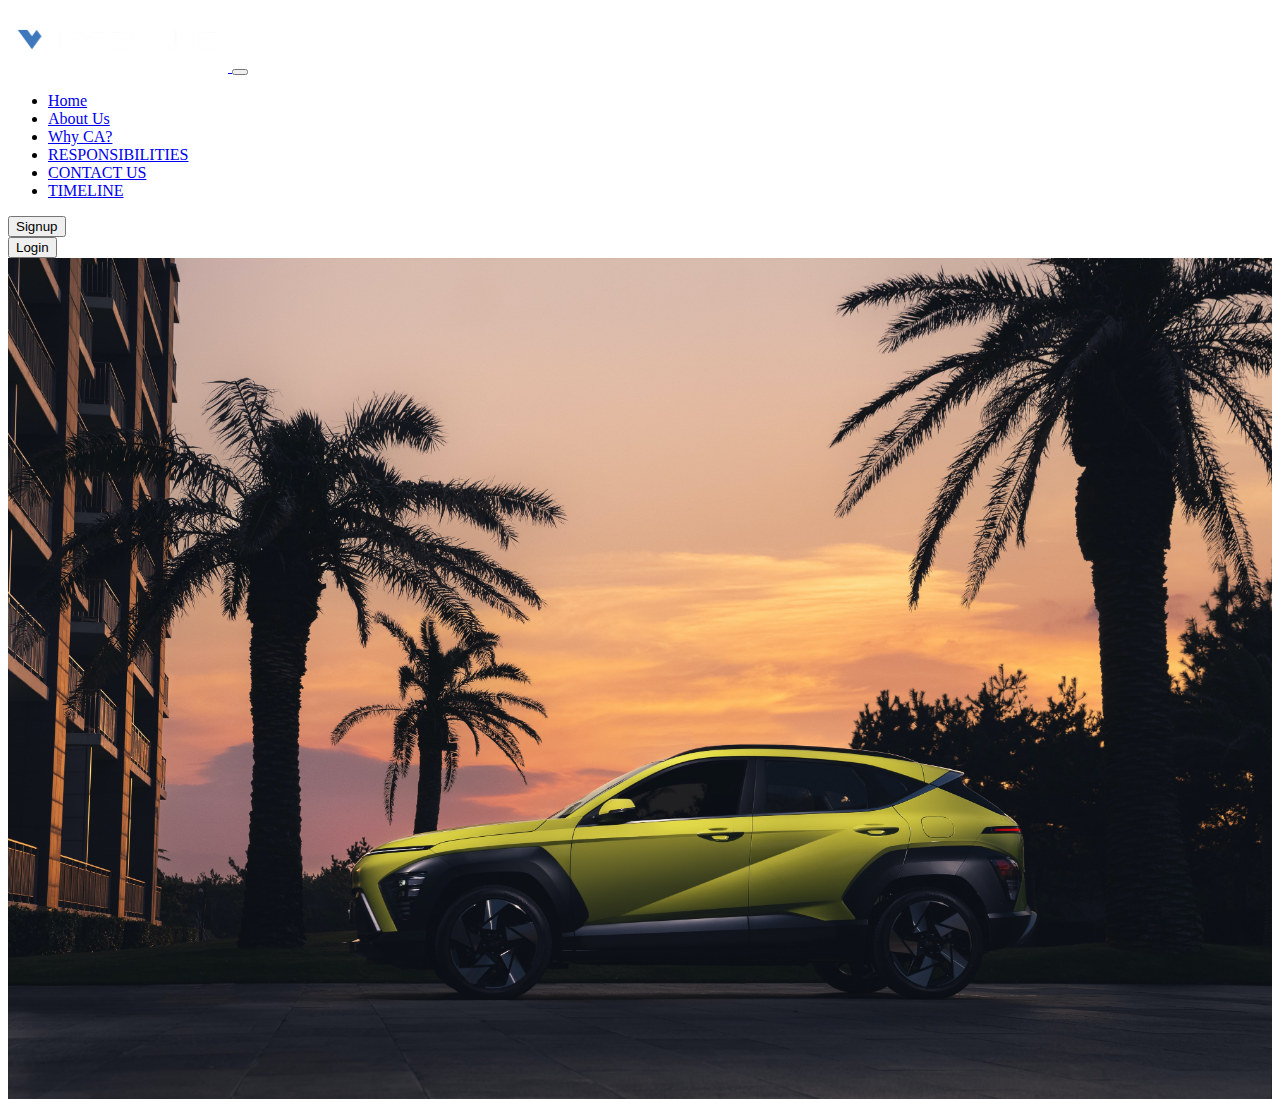
==== index.html @ 17ae29d3 "Update index.html" ====
<!DOCTYPE html>
<html lang="en">
  <head>
    <meta charset="utf-8" />
    <meta name="viewport" content="width=device-width, initial-scale=1" />
    <title>CA Wissenaire</title>
    <link
      href="https://cdn.jsdelivr.net/npm/bootstrap@5.3.0/dist/css/bootstrap.min.css"
      rel="stylesheet"
      integrity="sha384-9ndCyUaIbzAi2FUVXJi0CjmCapSmO7SnpJef0486qhLnuZ2cdeRhO02iuK6FUUVM"
      crossorigin="anonymous"
    />
    <link rel="stylesheet" href="style.css" />
  </head>
  <body>
    <nav class="navbar navbar-expand-lg navbar-light bg-dark text-light">
      <div class="container-fluid m-0">
        <a class="navbar-brand" href="#">
          <img src="Wissenaire-17-logo.png" alt="" width="220" height="64" />
        </a>
        <a class="navbar-brand text-light" href="#"></a>
        <button
          class="navbar-toggler"
          3
          hack
          indiahacks
          code
          eddy
          coder
          iamredoc
          type="button"
          data-bs-toggle="collapse"
          data-bs-target="#navbarSupportedContent"
          aria-controls="navbarSupportedContent"
          aria-expanded="false"
          aria-label="Toggle navigation"
        >
          <span class="navbar-toggler-icon btn-outline-light"></span>
        </button>
        <div class="collapse navbar-collapse" id="navbarSupportedContent">
          <ul class="navbar-nav me-auto mb-3 mb-lg-0">
            <li class="nav-item text-light">
              <a class="nav-link text-light" href="#">Home</a>
            </li>
            <li class="nav-item">
              <a
                class="nav-link active bg-ligh text-light"
                aria-current="page"
                href="#"
                >About Us</a
              >
            </li>
            <li class="nav-item text-light">
              <a class="nav-link text-light" href="#">Why CA?</a>
            </li>
            <li class="nav-item">
              <a class="nav-link text-light" href="#">RESPONSIBILITIES</a>
            </li>
            <li class="nav-item">
              <a class="nav-link text-light" href="#">CONTACT US</a>
            </li>
            <li class="nav-item">
              <a class="nav-link text-light" href="#">TIMELINE</a>
            </li>
          </ul>
          <form class="d-flex m-2">
            <button class="btn btn-outline-light text-light" type="submit">
              Signup
            </button>
          </form>
          <form class="d-flex m-2">
            <button class="btn btn-outline-light text-light" type="submit">
              Login
            </button>
          </form>
        </div>
      </div>
    </nav>
    <div class="page">
      <img src="bg1.jpg" alt="" class="img" />
    </div>
    <script
      src="https://cdn.jsdelivr.net/npm/bootstrap@5.3.0/dist/js/bootstrap.bundle.min.js"
      integrity="sha384-geWF76RCwLtnZ8qwWowPQNguL3RmwHVBC9FhGdlKrxdiJJigb/j/68SIy3Te4Bkz"
      crossorigin="anonymous"
    ></script>
    </div>
  </body>
</html>
---- style.css ----
.page {
    height: 1100%;
    width: 100%;
   
}
.img {

    height: 100%;
    width: 100%;
    position: relative;
}
.text h1{
    position: absolute;
}
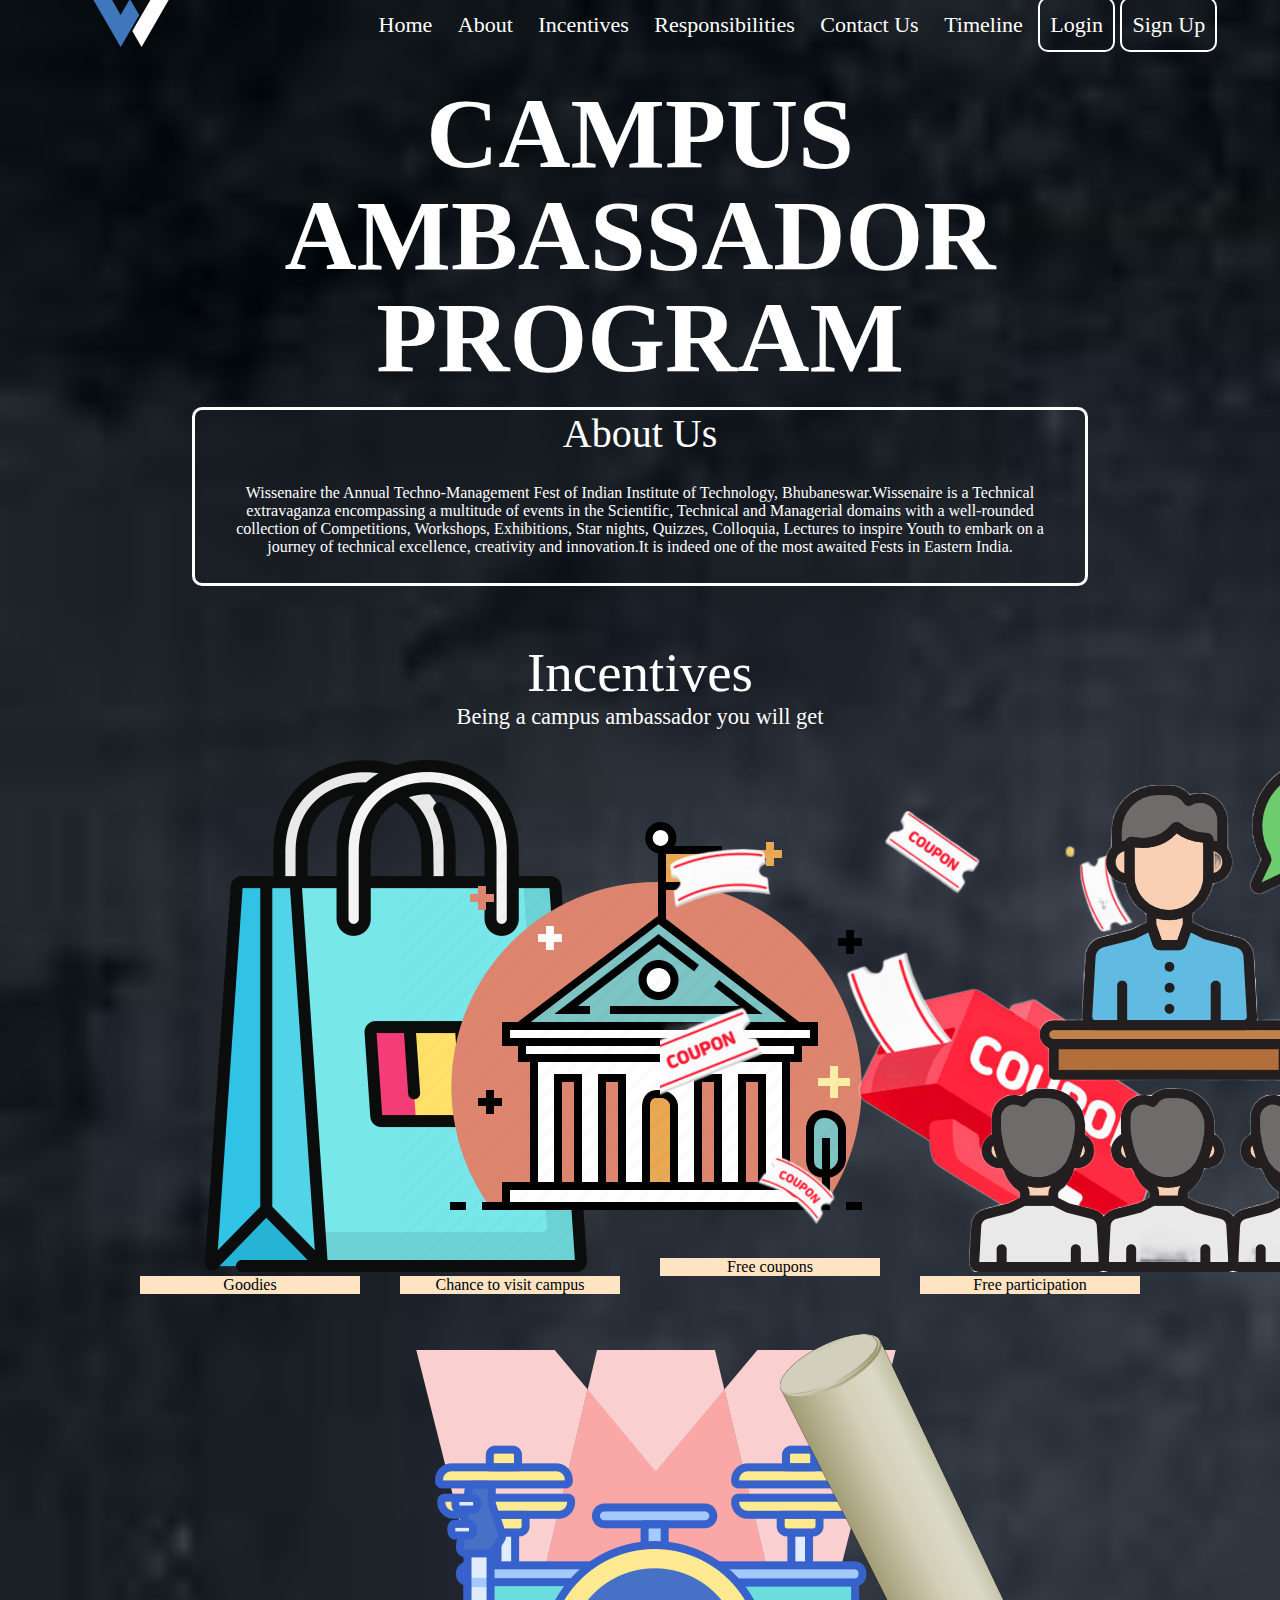
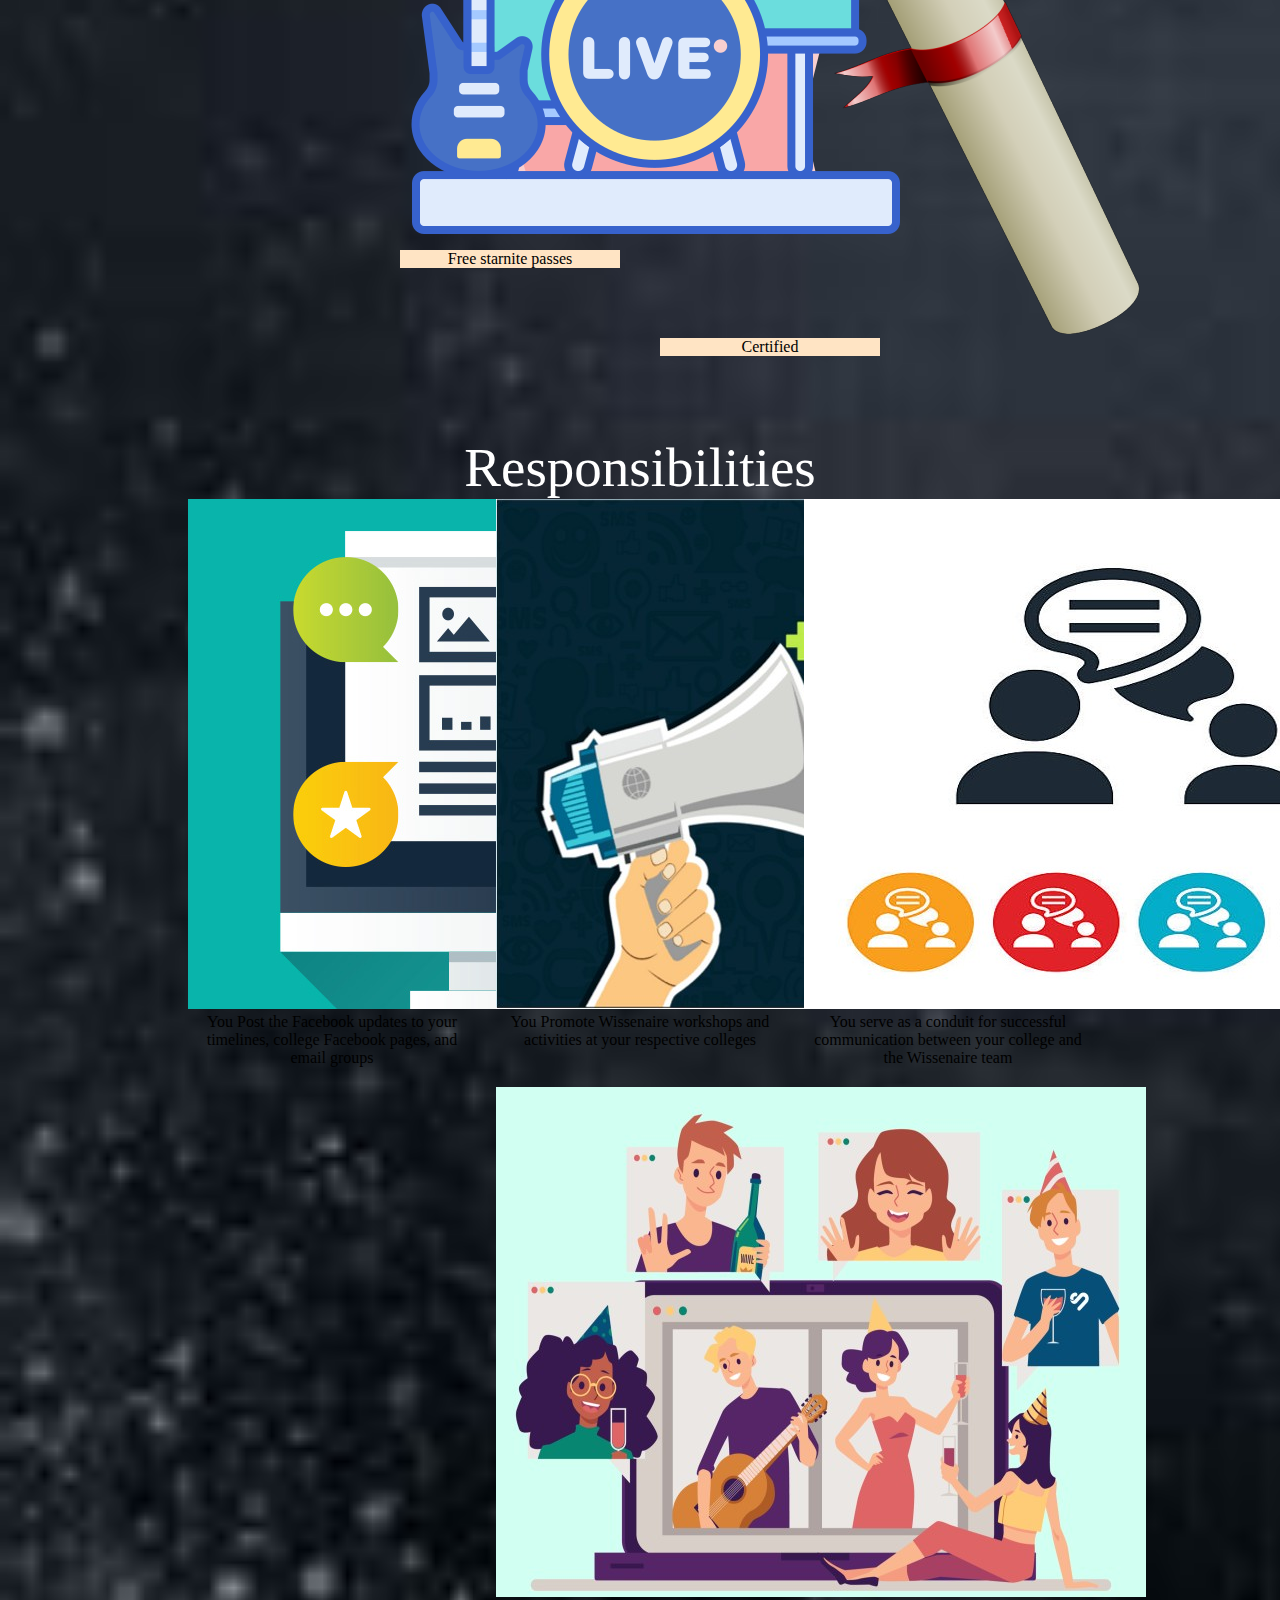
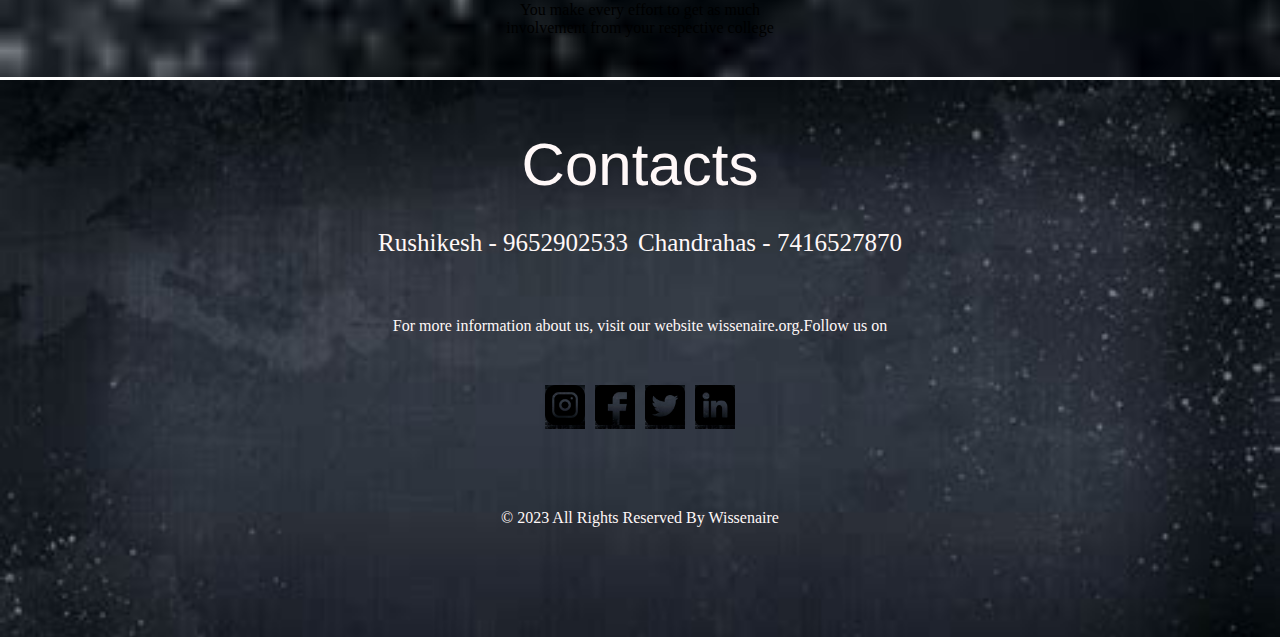
==== commit 261c7c87: "Add files via upload" ====
--- a/index.html
+++ b/index.html
@@ -1,89 +1,179 @@
 <!DOCTYPE html>
 <html lang="en">
-  <head>
-    <meta charset="utf-8" />
-    <meta name="viewport" content="width=device-width, initial-scale=1" />
+
+<head>
+    <meta charset="UTF-8">
+    <meta http-equiv="X-UA-Compatible" content="IE=edge">
+    <meta name="viewport" content="width=device-width, initial-scale=1.0">
     <title>CA Wissenaire</title>
-    <link
-      href="https://cdn.jsdelivr.net/npm/bootstrap@5.3.0/dist/css/bootstrap.min.css"
-      rel="stylesheet"
-      integrity="sha384-9ndCyUaIbzAi2FUVXJi0CjmCapSmO7SnpJef0486qhLnuZ2cdeRhO02iuK6FUUVM"
-      crossorigin="anonymous"
-    />
-    <link rel="stylesheet" href="style.css" />
-  </head>
-  <body>
-    <nav class="navbar navbar-expand-lg navbar-light bg-dark text-light">
-      <div class="container-fluid m-0">
-        <a class="navbar-brand" href="#">
-          <img src="Wissenaire-17-logo.png" alt="" width="220" height="64" />
-        </a>
-        <a class="navbar-brand text-light" href="#"></a>
-        <button
-          class="navbar-toggler"
-          3
-          hack
-          indiahacks
-          code
-          eddy
-          coder
-          iamredoc
-          type="button"
-          data-bs-toggle="collapse"
-          data-bs-target="#navbarSupportedContent"
-          aria-controls="navbarSupportedContent"
-          aria-expanded="false"
-          aria-label="Toggle navigation"
-        >
-          <span class="navbar-toggler-icon btn-outline-light"></span>
-        </button>
-        <div class="collapse navbar-collapse" id="navbarSupportedContent">
-          <ul class="navbar-nav me-auto mb-3 mb-lg-0">
-            <li class="nav-item text-light">
-              <a class="nav-link text-light" href="#">Home</a>
-            </li>
-            <li class="nav-item">
-              <a
-                class="nav-link active bg-ligh text-light"
-                aria-current="page"
-                href="#"
-                >About Us</a
-              >
-            </li>
-            <li class="nav-item text-light">
-              <a class="nav-link text-light" href="#">Why CA?</a>
-            </li>
-            <li class="nav-item">
-              <a class="nav-link text-light" href="#">RESPONSIBILITIES</a>
-            </li>
-            <li class="nav-item">
-              <a class="nav-link text-light" href="#">CONTACT US</a>
-            </li>
-            <li class="nav-item">
-              <a class="nav-link text-light" href="#">TIMELINE</a>
-            </li>
-          </ul>
-          <form class="d-flex m-2">
-            <button class="btn btn-outline-light text-light" type="submit">
-              Signup
-            </button>
-          </form>
-          <form class="d-flex m-2">
-            <button class="btn btn-outline-light text-light" type="submit">
-              Login
-            </button>
-          </form>
+    <link rel="stylesheet" href="style1.css">
+    <link rel="stylesheet" href="script.js">
+    <link href="https://cdn.jsdelivr.net/npm/bootstrap@5.3.0/dist/css/bootstrap.min.css" rel="stylesheet"
+        integrity="sha384-9ndCyUaIbzAi2FUVXJi0CjmCapSmO7SnpJef0486qhLnuZ2cdeRhO02iuK6FUUVM" crossorigin="anonymous">
+</head>
+
+<body>
+    <nav class="navbar">
+        <input type="checkbox" id="hamburger">
+        <div class="navimg">
+            <div class="nav-title">
+                <a href="#"><img src="Wiss_logo.png" alt=""></a>
+            </div>
         </div>
-      </div>
+
+        <div class="hamburgerMenu">
+            <label for="hamburger" class="ham">
+                <div></div>
+                <div></div>
+                <div></div>
+            </label>
+        </div>
+
+        <div class="links">
+            <a href="#" target="_parent"> Home </a>
+            <a href="#about" target="_parent"> About </a>
+            
+            <a href="#incentives" target="_parent">Incentives</a>
+            <a href="#responsibilities" target="_parent">Responsibilities</a>
+          
+            <a href="#last" id="call" target="_parent">Contact Us</a>
+            <a href="timeline.html" target="_blank">Timeline</a>
+            <a href="#" id="login">Login</a>
+            <a href="#" class="Signup">Sign Up</a>
+        </div>
     </nav>
-    <div class="page">
-      <img src="bg1.jpg" alt="" class="img" />
+    <div class="cap">
+        <p class="text" id="text1">CAMPUS</p>
+        <p class="text" id="text2">AMBASSADOR</p>
+        <p class="text" id="text3">PROGRAM</p>
     </div>
-    <script
-      src="https://cdn.jsdelivr.net/npm/bootstrap@5.3.0/dist/js/bootstrap.bundle.min.js"
-      integrity="sha384-geWF76RCwLtnZ8qwWowPQNguL3RmwHVBC9FhGdlKrxdiJJigb/j/68SIy3Te4Bkz"
-      crossorigin="anonymous"
-    ></script>
+    <div class="about">
+        <div class="heading" id="about">About Us</div>
+        <div class="para">
+            <p>Wissenaire the Annual Techno-Management Fest of Indian Institute of Technology, Bhubaneswar.Wissenaire is
+                a Technical extravaganza encompassing a multitude of events in the Scientific, Technical and Managerial
+                domains with a well-rounded collection of Competitions, Workshops, Exhibitions, Star nights, Quizzes,
+                Colloquia, Lectures to inspire Youth to embark on a journey of technical excellence, creativity and
+                innovation.It is indeed one of the most awaited Fests in Eastern India.</p>
+        </div>
     </div>
-  </body>
-</html>
+    <div class="container3" id="incentives">
+        <div class="head">
+            Incentives
+        </div>
+        <div class="text1">Being a campus ambassador you will get</div>
+        <div class="cards">
+            <div class="card" style="width: 15rem;">
+                <img src="goodies.png" class="card-img2-top" alt="...">
+                <div class="card-body">
+                    <p class="card-text1">Goodies</p>
+                </div>
+                <div class="camp">
+                    <span class="camp1"> You can get some goodies and prices depending on you work </span>
+                </div>
+            </div>
+            <div class="card" style="width: 15rem;">
+                <img src="camp.png" class="card-img2-top" alt="...">
+                <div class="card-body">
+                    <p class="card-text1">Chance to visit campus</p>
+                </div>
+                <div class="camp">
+                    <span class="camp1"> You can win a chance to visit iit bhubaneswar campus</span>
+                </div>
+            </div>
+            <div class="card" style="width: 15rem;">
+                <img src="coupon.png" class="card-img2-top" alt="...">
+                <div class="card-body">
+                    <p class="card-text1">Free coupons</p>
+                </div>
+                <div class="camp">
+                    <span class="camp1">You can get some coupons on the best brands and popular stores of bhubaneswar</span>
+                </div>
+            </div>
+            <div class="card" style="width: 15rem;">
+                <img src="seminar.png" class="card-img2-top" alt="...">
+                <div class="card-body">
+                    <p class="card-text1">Free participation</p>
+                </div>
+                <div class="camp">
+                    <span class="camp1">You can get a chance to participate in the events and competitions of wissenaire</span>
+                </div>
+            </div>
+            <div class="card" style="width: 15rem;">
+                <img src="starnite.png" class="card-img2-top" alt="...">
+                <div class="card-body">
+                    <p class="card-text1">Free starnite passes</p>
+                </div>
+                <div class="camp">
+                    <span class="camp1"> You can win free passes to enjoy the starnite during the fest</span>
+                </div>
+            </div>
+            <div class="card" style="width: 15rem;">
+                <img src="certificate.png" class="card-img2-top" alt="...">
+                <div class="card-body">
+                    <p class="card-text1">Certified</p>
+                </div>
+                <div class="camp">
+                    <span class="camp1"> You will be certified by wissenaire which boost up your CV</span>
+                </div>
+            </div>
+        </div>
+    </div>
+    <div id="responsibilities" class="container3">
+        <div class="head">Responsibilities</div>
+        <div class="cards">
+        <div class="card" style="width: 18rem;">
+          <img src="post.jpg" class="card-img-top" alt="...">
+          <div class="card-body">
+            <p class="card-text">You Post the Facebook updates to your timelines, college Facebook pages, and email groups</p>
+          </div>
+        </div>
+        <div class="card" style="width: 18rem;">
+          <img src="promote.jpg" class="card-img-top" alt="...">
+          <div class="card-body">
+            <p class="card-text">You Promote Wissenaire workshops and activities at your respective colleges</p>
+          </div>
+        </div>
+        <div class="card" style="width: 18rem;">
+          <img src="communicate.jpg" class="card-img-top" alt="...">
+          <div class="card-body">
+            <p class="card-text">You serve as a conduit for successful communication between your college and the Wissenaire team</p>
+          </div>
+        </div>
+        <div class="card" style="width: 18rem;">
+          <img src="collab.jpg" class="card-img-top" alt="...">
+          <div class="card-body">
+            <p class="card-text">You make every effort to get as much involvement from your respective college</p>
+          </div>
+        </div>
+        </div>
+        </div>
+        
+      <div class="contact" id="last">
+        <div class="ContactHead">Contacts</div>
+        <div class="contact12">
+        <div id="contact1">
+            <div class="number">Rushikesh - 9652902533</div>
+        </div>
+        <div id="contact2">
+            <div class="number"> Chandrahas - 7416527870</div>
+        </div>
+        </div>
+        <div class="contactInfo">
+        <org class="contactInfo1">For more information about us, visit our website wissenaire.org.</org>
+        <follow class="follow">Follow us on</follow>
+    </div>
+        <div class="contactLogos">
+            <div class="logoi"><a href=""><img src="instagram.png" width="40px" height="40px"></a></div>
+            <div class="logoi"><a href=""><img src="facebook.png" width="40px" height="40px"></a></div>
+            <div class="logoi"><a href=""><img src="twitter-sign.png" width="40px" height="40px"></a></div>
+            <div class="logoi"><a href=""><img src="linkedin.png" width="40px" height="40px"></a></div>
+        </div>
+        <end class="End">© 2023 All Rights Reserved By Wissenaire</end>
+    </div>
+    <script src="https://cdn.jsdelivr.net/npm/bootstrap@5.3.0/dist/js/bootstrap.bundle.min.js"
+        integrity="sha384-geWF76RCwLtnZ8qwWowPQNguL3RmwHVBC9FhGdlKrxdiJJigb/j/68SIy3Te4Bkz"
+        crossorigin="anonymous"></script>
+</body>
+
+</html>--- a/style1.css
+++ b/style1.css
@@ -0,0 +1,455 @@
+* {
+    margin: 0px;
+    padding: 0%;
+    box-sizing: border-box;
+    font-family: 'segoe ui';
+    background-image: url(bg2.jpg);
+    background-repeat: no-repeat;
+    background-size: cover;
+
+}
+
+.navbar {
+    width: 100%;
+    padding-left: 20px;
+    height: 50px;
+    display: flex;
+    position: sticky;
+    align-items: center;
+    justify-content: space-around;
+    background: none;
+}
+
+.navimg {
+    background: none;
+}
+
+.checkbox {
+    background: none;
+    margin: -3px;
+}
+
+.nav-title {
+    background: none;
+    width: 100%;
+}
+
+.nav-title a {
+    background: none;
+}
+
+.nav-title img {
+    background: none;
+    height: 50%;
+    width: 50%;
+    margin-top: 0%;
+    margin-left: 5%;
+}
+
+.hamburgerMenu {
+    display: none;
+    background: none;
+    margin-top: -3px;
+}
+
+.links {
+    font-size: 22px;
+    background: none;
+    text-align: center;
+}
+
+.links a {
+    color: #fff;
+    text-decoration: none;
+    padding: 13px 10px 13px 10px;
+    background: none;
+
+}
+
+.links a:hover {
+    background-color: #636262;
+    border-radius: 5px;
+}
+
+#login {
+    border: 5px solid white;
+    font-size: 22px;
+    border-radius: 10px;
+    border-width: 2px;
+
+}
+
+.Signup {
+    border: 5px solid white;
+    font-size: 22px;
+    border-radius: 10px;
+    border-width: 2px;
+
+}
+
+#hamburger {
+    display: none;
+    background: none;
+}
+
+.text {
+    position: relative;
+}
+
+.cap {
+    font-family: "Gill Sans", "Gill Sans MT", Calibri, "Trebuchet MS", sans-serif;
+    font-size: 100px;
+    color: #fff;
+    font-weight: 600;
+    transition: 0.3s;
+    z-index: -2;
+    text-align: center;
+    align-items: center;
+    background: none;
+    margin-top: 3%;
+
+}
+
+.cap:hover {
+    -webkit-text-stroke: 2px #fff;
+    color: transparent;
+}
+
+.cap p {
+    text-align: center;
+    background: none;
+    position: relative;
+    margin: -1%;
+}
+
+.about {
+    background: none;
+    margin: 25px;
+    width: 70%;
+    text-align: center;
+    align-items: center;
+    position: relative;
+    margin-left: 15%;
+    border: solid white;
+    border-radius: 10px;
+}
+
+.heading {
+    color: #fff;
+    text-align: center;
+    font-size: 40px;
+    background: none;
+}
+
+.para {
+    margin: 3%;
+    color: #fff;
+    text-align: center;
+    align-items: center;
+    background: none;
+}
+
+.para p {
+    background: none;
+}
+
+.carousel-caption {
+    background: none;
+    color: #fff;
+}
+
+.page {
+    height: 1100%;
+    width: 100%;
+    background: none;
+
+}
+
+.img2 {
+
+    height: 100%;
+    width: 100%;
+    position: relative;
+    background: none;
+}
+
+.text1 h1 {
+    position: absolute;
+    background: none;
+}
+
+.text1 {
+    background: none;
+    color: #fff;
+}
+
+.container3 {
+    position: relative;
+    display: flex;
+    flex-direction: column;
+    background: none;
+    color: black;
+    padding: 40px;
+    align-items: center;
+    float: center;
+}
+
+.head {
+    font-size: 55px;
+    justify-content: center;
+    text-align: center;
+    margin-top: -10px;
+    font-family: 'Roboto Slab', serif;
+    background: none;
+    color: #fff;
+}
+
+
+.card {
+    gap: 10px;
+    background: none;
+}
+
+.cards {
+    display: flex;
+    flex-direction: row;
+    flex-wrap: wrap;
+    gap: 20px;
+    justify-content: center;
+    background: none;
+}
+
+.camp1 {
+    background: none;
+}
+
+.line {
+    background-color: #fff;
+    height: 5px;
+
+}
+
+.contact {
+    text-align: center;
+    padding: 50px;
+    color: rgb(255, 248, 248);
+    background-color: rgb(24, 24, 24);
+    border-top: solid white;
+}
+
+.number {
+    background: none;
+}
+
+.contact12 {
+    padding: 30px;
+    display: flex;
+    flex-wrap: wrap;
+    gap: 10px;
+    justify-content: center;
+    align-items: center;
+    text-align: center;
+    font-family: 'Signika', sans-serif;
+    font-size: 25px;
+    background: none;
+}
+
+#contact1 {
+    display: flex;
+    background: none;
+}
+
+#contact2 {
+    display: flex;
+    background: none;
+}
+
+.contactLogos {
+    padding: 20px;
+    justify-content: center;
+    display: flex;
+    gap: 10px;
+    background: none;
+
+}
+
+.contactInfo {
+    justify-content: center;
+    padding: 30px;
+    display: flex;
+    flex-wrap: wrap;
+    background: none;
+}
+
+.contactInfo1 {
+    background: none;
+}
+
+.End {
+    padding: 60px;
+    gap: 90px;
+    display: flex;
+    justify-content: center;
+    background: none;
+}
+
+.ContactHead {
+    font-family: 'Belanosima', sans-serif;
+    font-size: 60px;
+    background: none;
+}
+
+.logoi {
+    display: flex;
+    flex-direction: row;
+    background: none;
+}
+
+.logoi a {
+    background-color: #fff;
+}
+
+.follow {
+    background: none;
+}
+
+.card-img2-top {
+    background: none;
+}
+
+.card-text1 {
+    background: none;
+}
+
+.card-text {
+    background: none;
+    text-align: center;
+}
+
+.card-body {
+    background: none;
+}
+
+@media screen and (max-width: 900px) {
+    .head {
+        font-size: 32px;
+    }
+}
+
+.text1 {
+    margin: 0px auto 20px;
+    font-size: 1.4rem;
+    text-align: center;
+}
+
+#incentives .card {
+    padding: 10px;
+
+}
+
+#incentives .card-body {
+    background-color: bisque;
+    text-align: center;
+    font-weight: 500;
+}
+
+.camp {
+    display: none;
+    position: absolute;
+    left: 0px;
+    top: 0px;
+    width: 100%;
+    margin: auto 0;
+    height: min-content;
+    background-image: radial-gradient(rgba(0, 0, 0, 0.85) 5%, rgba(0, 0, 0, 1));
+    height: 100%;
+    border-radius: 5px;
+    color: white;
+    padding: 20px;
+    text-align: center;
+    font-size: larger;
+
+}
+
+
+.card:hover .camp {
+    display: flex;
+    justify-content: center;
+    align-items: center;
+}
+
+@media (max-width:600px) {
+    .navbar {
+        justify-content: space-between;
+        background-color: #020202;
+    }
+
+    .hamburgerMenu {
+        display: block;
+        margin-right: 20px;
+        background: none;
+    }
+
+    .hum {
+        background: none;
+    }
+
+    .hamburgerMenu label {
+        display: inline-block;
+        cursor: pointer;
+        padding: 13px;
+        height: 50px;
+        width: 50px;
+    }
+
+    .hamburgerMenu label:hover,
+    .navbar #hamburger:checked~.hamburgerMenu>label {
+        background-color: #2d2d2c;
+        background: none;
+    }
+
+    .hamburgerMenu label div {
+        border-top: 2px solid #fff;
+        display: block;
+        height: 10px;
+        width: 25px;
+    }
+
+    .links {
+
+        background-color: #ffffff;
+        transition: all 0.3s;
+        overflow-y: hidden;
+        position: absolute;
+        display: block;
+        width: 100%;
+        height: 0px;
+        top: 50px;
+        left: 0px;
+        color: #020202;
+    }
+
+    .links a {
+        display: block;
+        width: 100%;
+        cursor: pointer;
+        backface-visibility: hidden;
+    }
+
+    #hamburger:not(:checked)~.links {
+        height: 0px;
+    }
+
+    #hamburger:checked~.links {
+        height: 110vh;
+    }
+
+    .cap {
+        font-size: 50px;
+        margin-top: 10%;
+        transition: none;
+    }
+    .cap:hover{
+        transition: none;
+    }
+}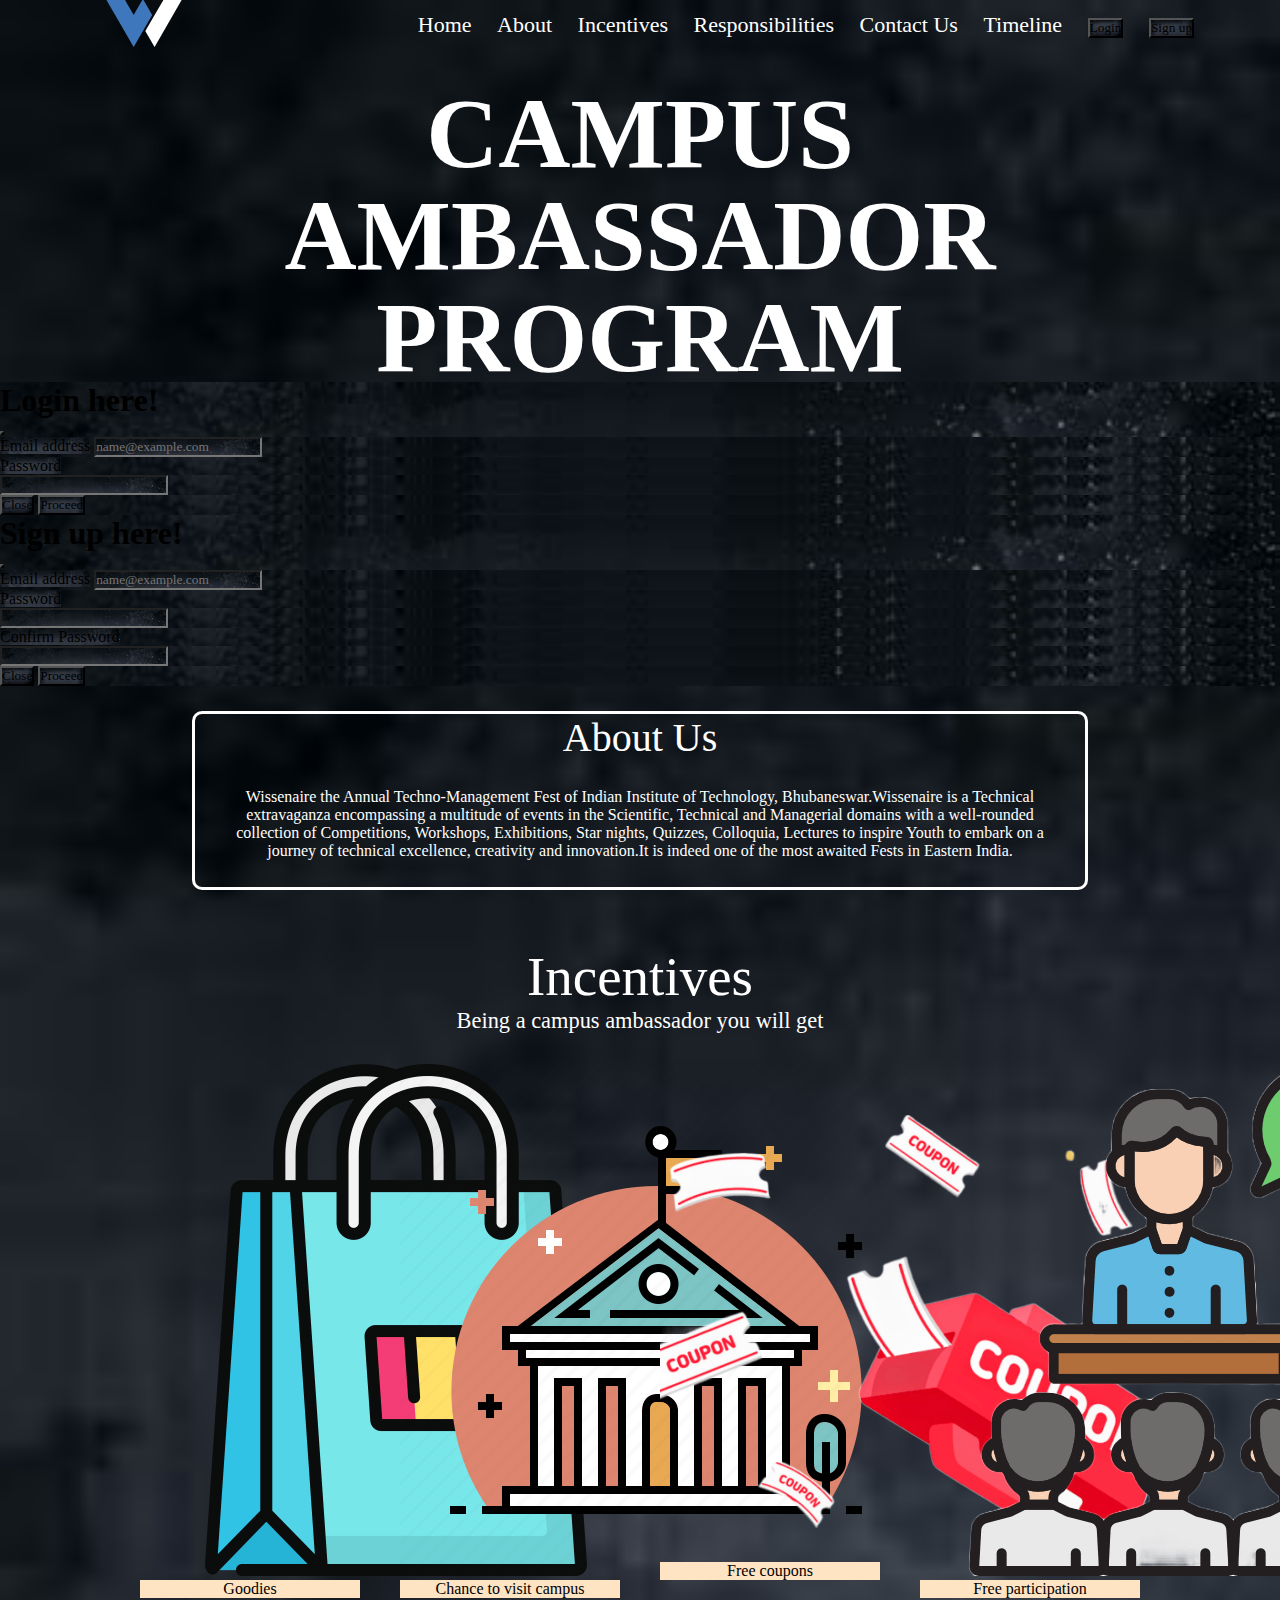
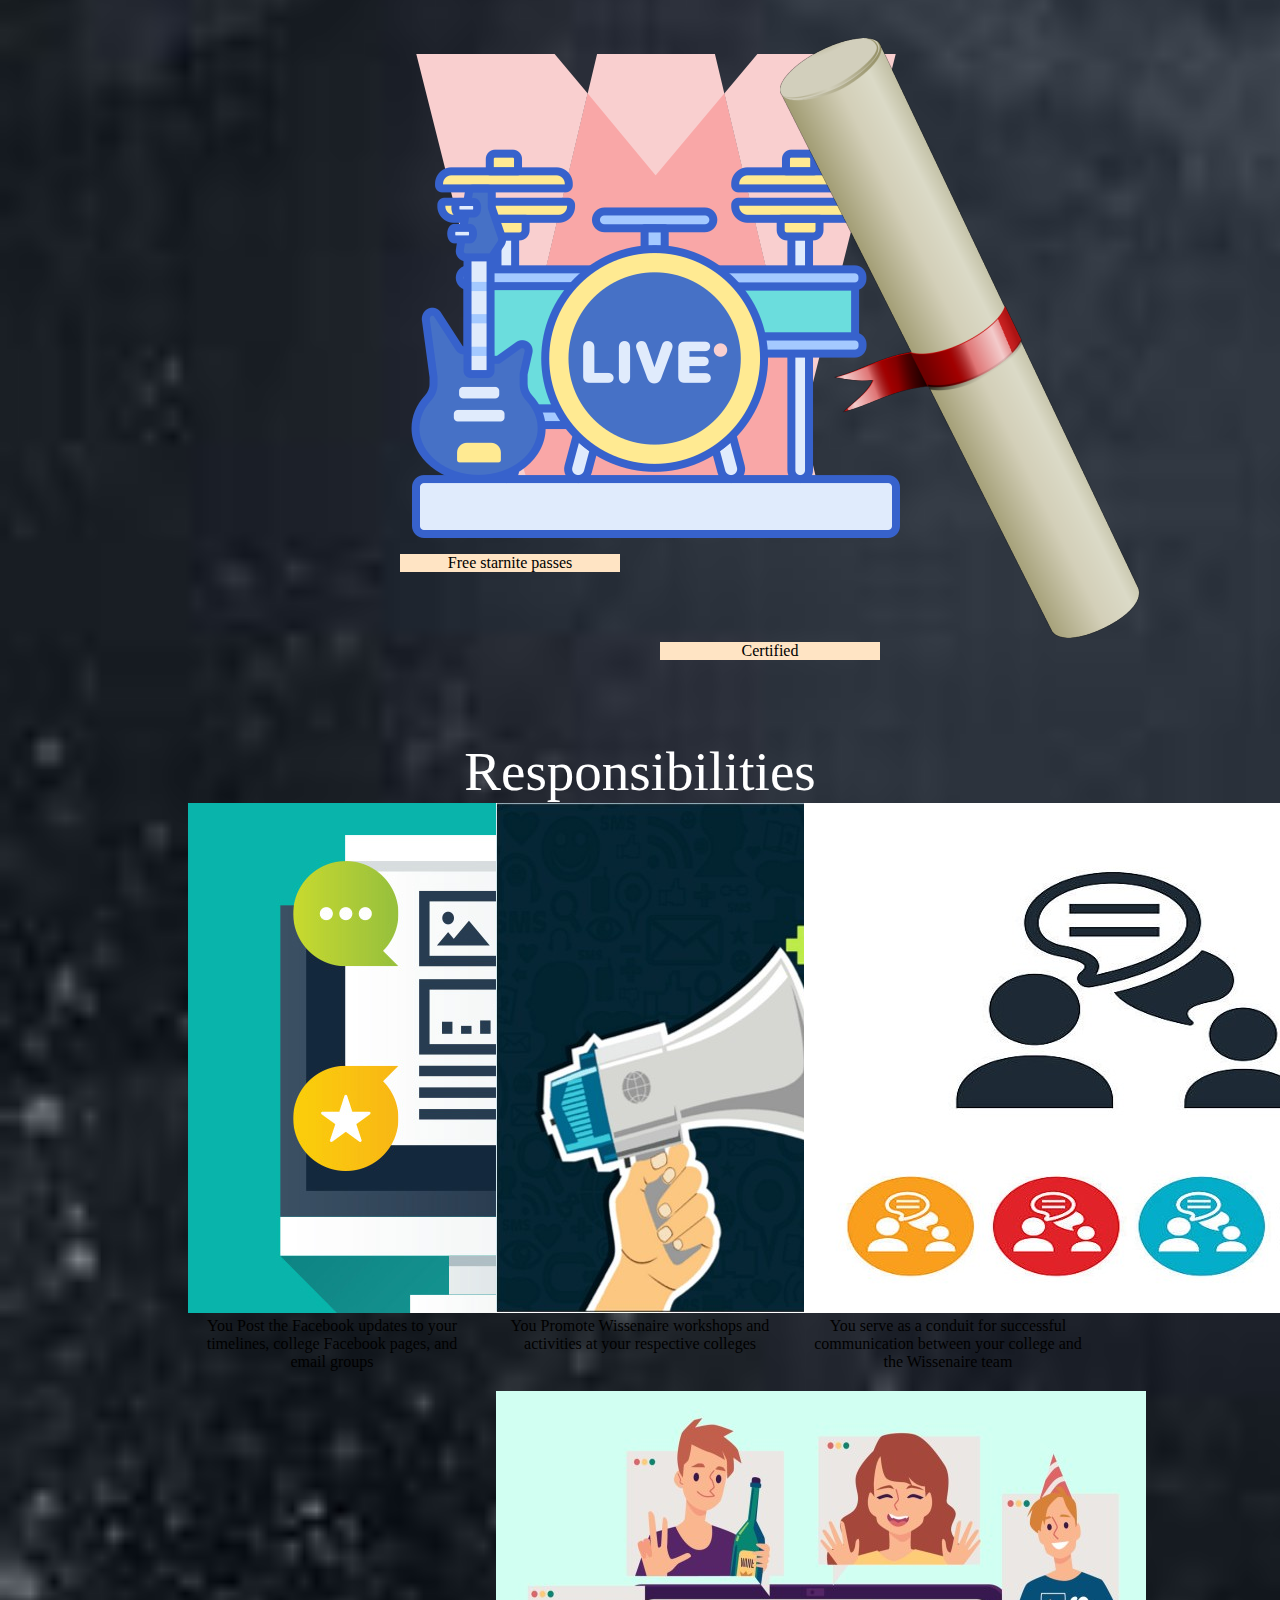
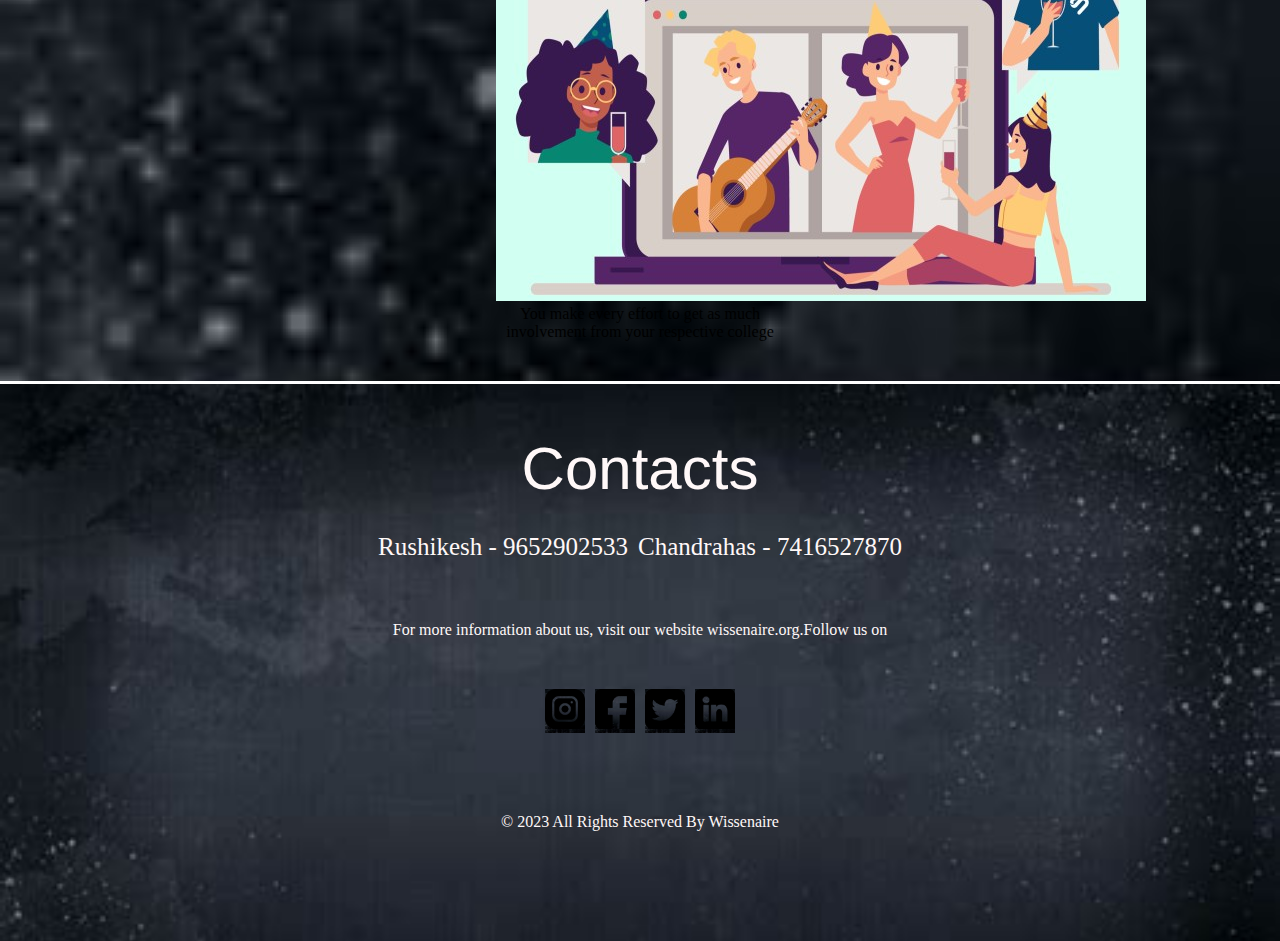
==== commit 451572d5: "Update index.html" ====
--- a/index.html
+++ b/index.html
@@ -8,6 +8,7 @@
     <title>CA Wissenaire</title>
     <link rel="stylesheet" href="style1.css">
     <link rel="stylesheet" href="script.js">
+    <link rel="icon" type="image/x-icon" href="favicon.png">
     <link href="https://cdn.jsdelivr.net/npm/bootstrap@5.3.0/dist/css/bootstrap.min.css" rel="stylesheet"
         integrity="sha384-9ndCyUaIbzAi2FUVXJi0CjmCapSmO7SnpJef0486qhLnuZ2cdeRhO02iuK6FUUVM" crossorigin="anonymous">
 </head>
@@ -38,8 +39,18 @@
           
             <a href="#last" id="call" target="_parent">Contact Us</a>
             <a href="timeline.html" target="_blank">Timeline</a>
-            <a href="#" id="login">Login</a>
-            <a href="#" class="Signup">Sign Up</a>
+           
+              <a >
+                <button type="button" class="btn btn-dark" data-bs-toggle="modal" data-bs-target="#exampleModal">
+                  Login
+                </button>
+              </a>
+              <a>
+                <button type="button" class="btn btn-dark" data-bs-toggle="modal" data-bs-target="#staticBackdrop">
+                  Sign up
+                </button>
+              </a>
+              
         </div>
     </nav>
     <div class="cap">
@@ -47,6 +58,69 @@
         <p class="text" id="text2">AMBASSADOR</p>
         <p class="text" id="text3">PROGRAM</p>
     </div>
+    
+
+
+<!-- Modal -->
+<div class="modal fade" id="exampleModal" tabindex="-1" aria-labelledby="exampleModalLabel" aria-hidden="true">
+  <div class="modal-dialog">
+    <div class="modal-content">
+      <div class="modal-header">
+        <h1 class="modal-title fs-5" id="exampleModalLabel">Login here!</h1>
+        <button type="button" class="btn-close" data-bs-dismiss="modal" aria-label="Close"></button>
+      </div>
+      <div class="modal-body">
+        <div class="mb-3">
+          <label for="exampleFormControlInput1" class="form-label">Email address</label>
+          <input type="email" class="form-control" id="exampleFormControlInput1" placeholder="name@example.com">
+        </div>
+        <div class="mb-3 row">
+          <label for="inputPassword" class="col-sm-2 col-form-label">Password</label>
+          <div class="col-sm-10">
+            <input type="password" class="form-control" id="inputPassword">
+          </div>
+      </div>
+      <div class="modal-footer">
+        <button type="button" class="btn btn-secondary" data-bs-dismiss="modal">Close</button>
+        <button type="button" class="btn btn-primary">Proceed</button>
+      </div>
+    </div>
+  </div>
+</div>
+<!-- Button trigger modal -->
+
+
+<!-- Modal -->
+<div class="modal fade" id="staticBackdrop" data-bs-backdrop="static" data-bs-keyboard="false" tabindex="-1" aria-labelledby="staticBackdropLabel" aria-hidden="true">
+  <div class="modal-dialog">
+    <div class="modal-content">
+      <div class="modal-header">
+        <h1 class="modal-title fs-5" id="staticBackdropLabel">Sign up here!</h1>
+        <button type="button" class="btn-close" data-bs-dismiss="modal" aria-label="Close"></button>
+      </div>
+      <div class="modal-body">
+        <div class="mb-3">
+          <label for="exampleFormControlInput1" class="form-label">Email address</label>
+          <input type="email" class="form-control" id="exampleFormControlInput1" placeholder="name@example.com">
+        </div>
+        <div class="mb-3 row">
+          <label for="inputPassword" class="col-sm-2 col-form-label">Password</label>
+          <div class="col-sm-10">
+            <input type="password" class="form-control" id="inputPassword">
+          </div>
+          <div class="mb-3 row">
+            <label for="inputPassword" class="col-sm-2 col-form-label">Confirm Password</label>
+            <div class="col-sm-10">
+              <input type="password" class="form-control" id="inputPassword">
+            </div>
+      </div>
+      <div class="modal-footer">
+        <button type="button" class="btn btn-secondary" data-bs-dismiss="modal">Close</button>
+        <button type="button" class="btn btn-primary">Proceed</button>
+      </div>
+    </div>
+  </div>
+</div>
     <div class="about">
         <div class="heading" id="about">About Us</div>
         <div class="para">
@@ -176,4 +250,4 @@
         crossorigin="anonymous"></script>
 </body>
 
-</html>+</html>
--- a/style1.css
+++ b/style1.css
@@ -59,7 +59,7 @@
 }
 
 .links a {
-    color: #fff;
+    color: white;
     text-decoration: none;
     padding: 13px 10px 13px 10px;
     background: none;
@@ -434,6 +434,12 @@
         width: 100%;
         cursor: pointer;
         backface-visibility: hidden;
+    color: #fff;
+    text-decoration: none;
+    padding: 13px 10px 13px 10px;
+    background: black;
+
+
     }
 
     #hamburger:not(:checked)~.links {
@@ -452,4 +458,4 @@
     .cap:hover{
         transition: none;
     }
-}+}
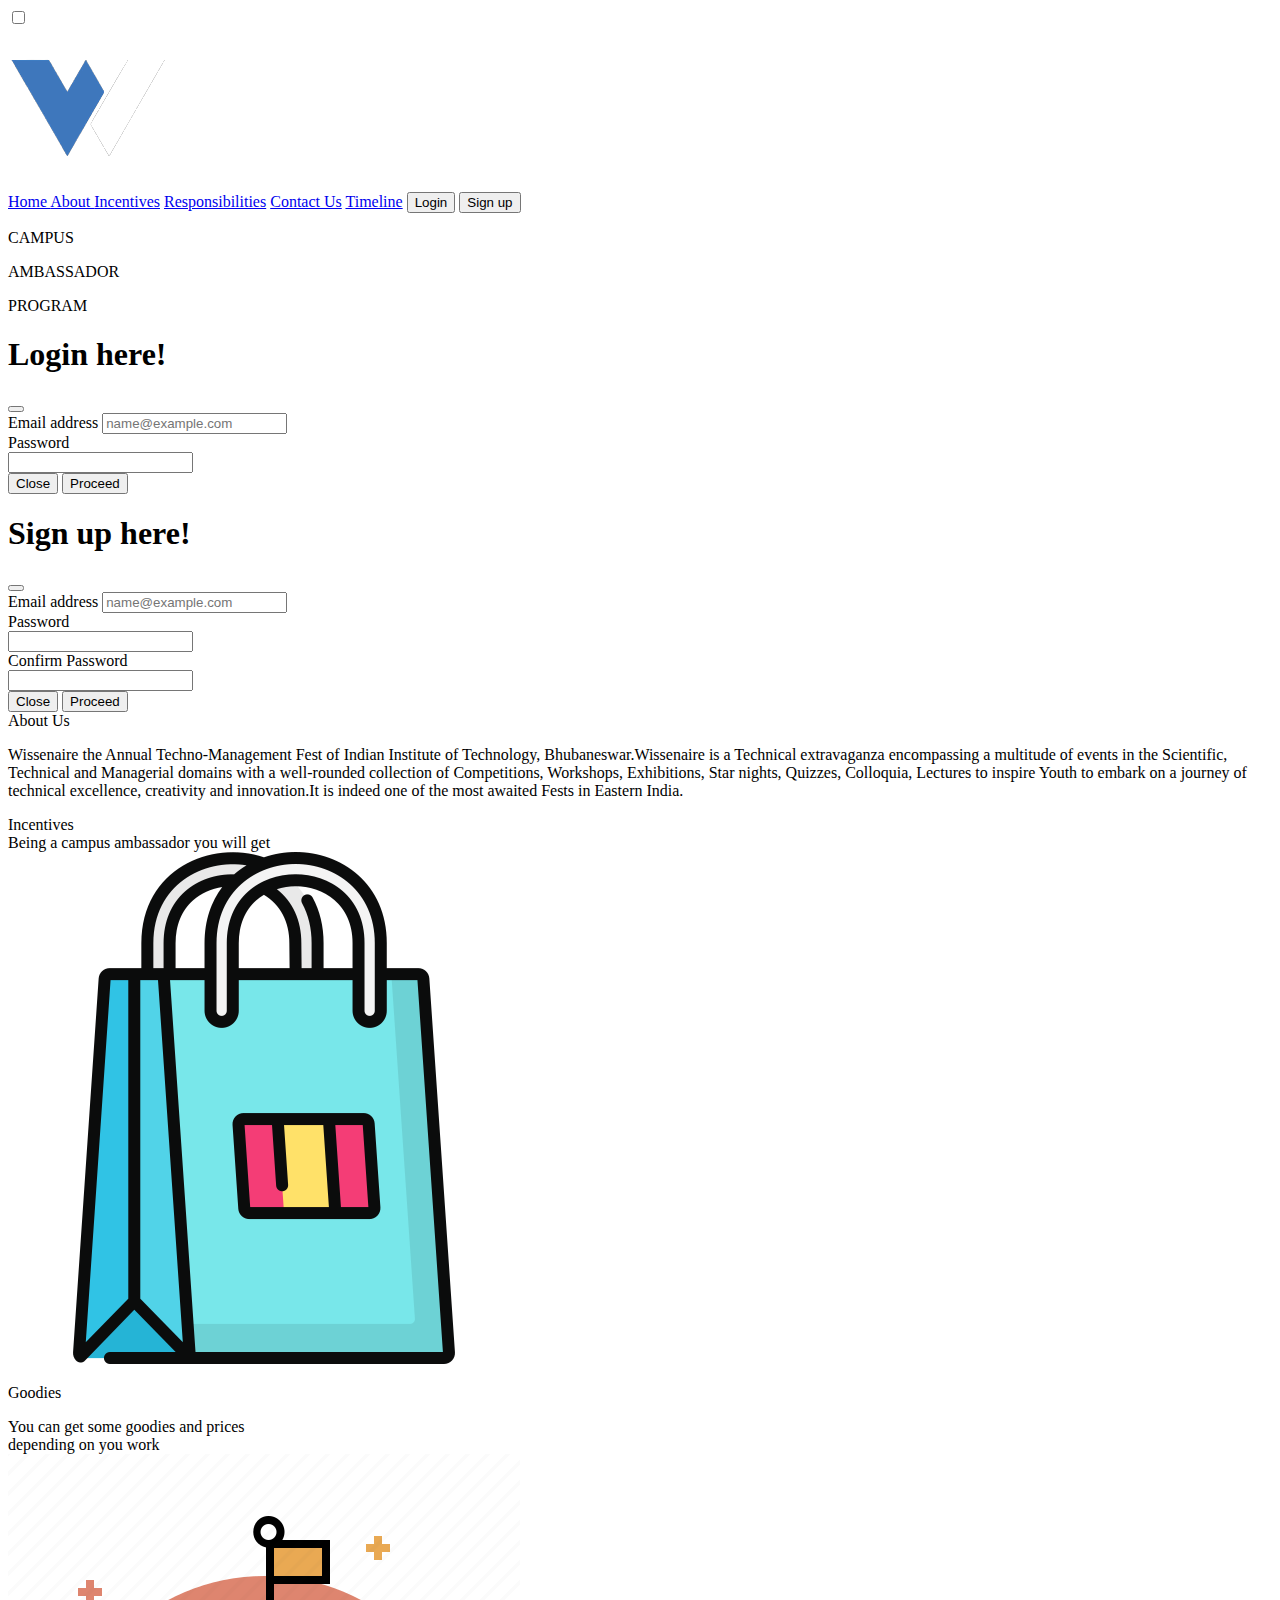
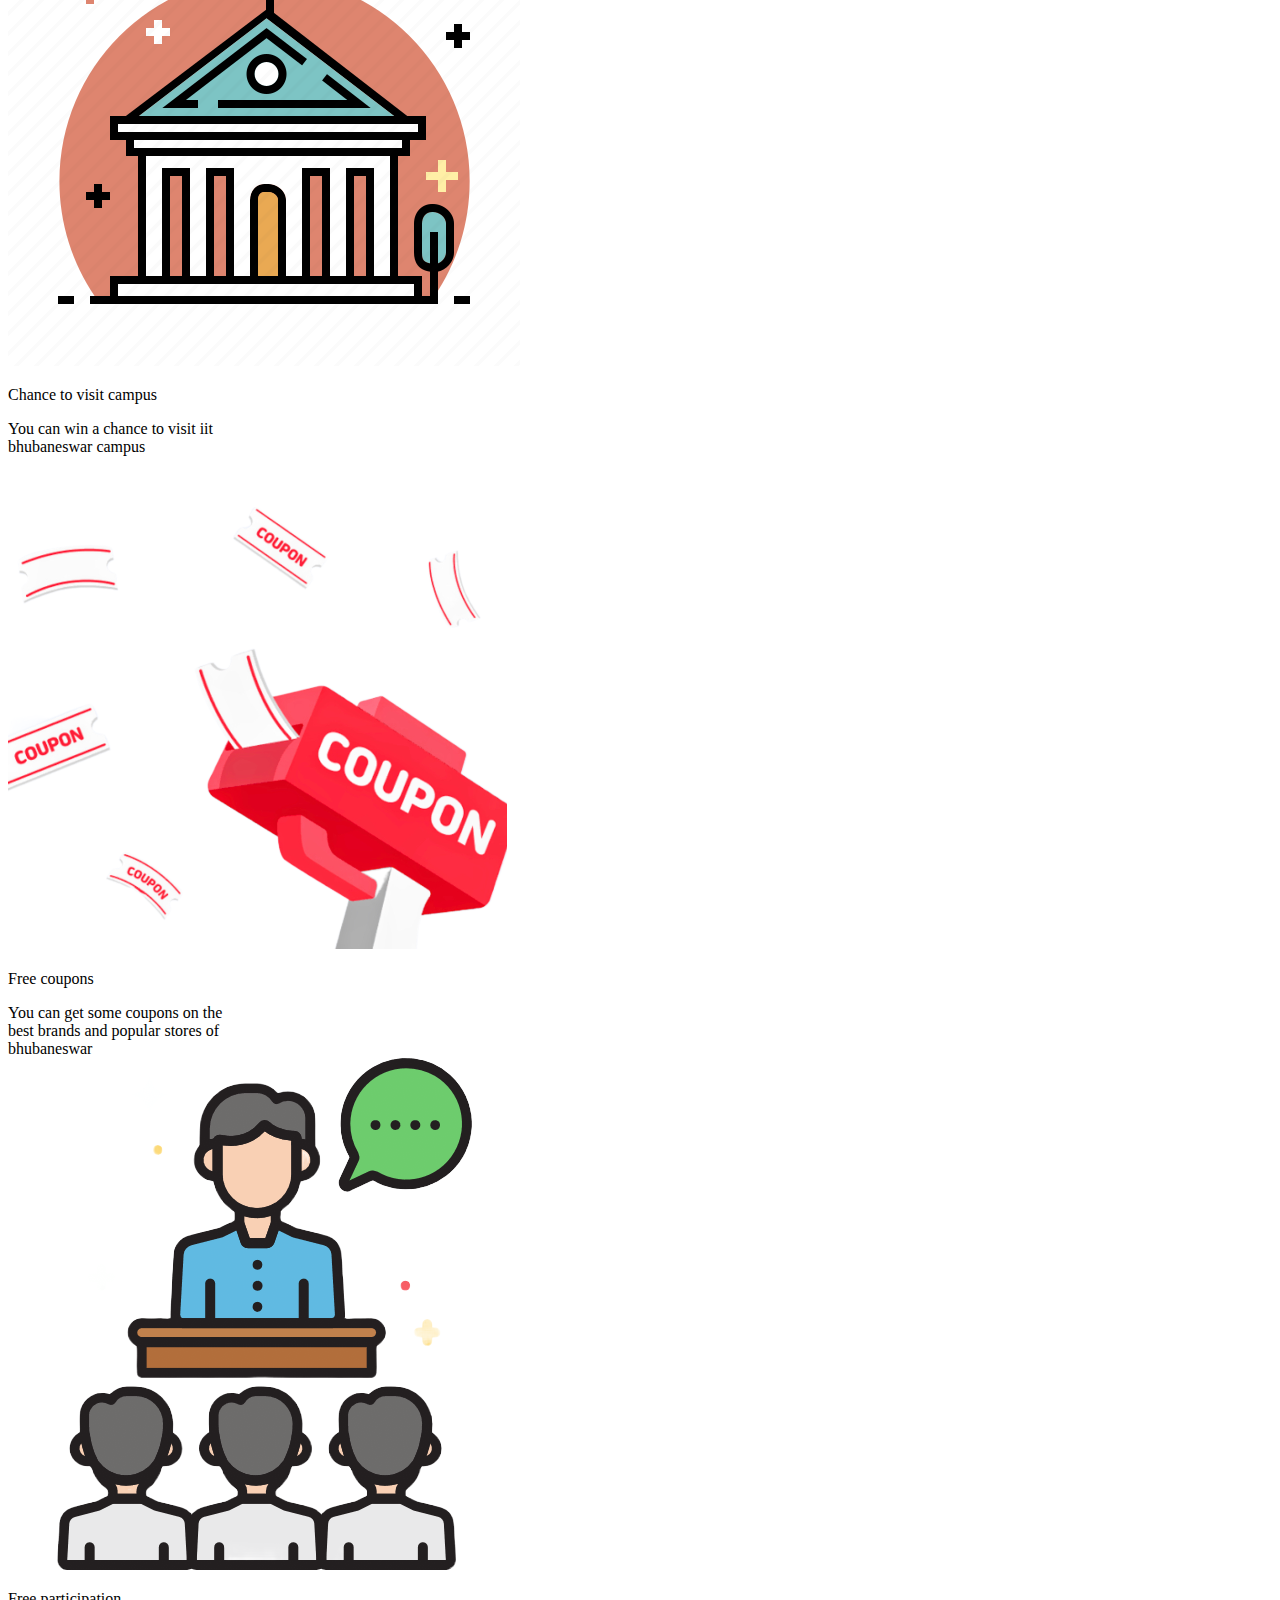
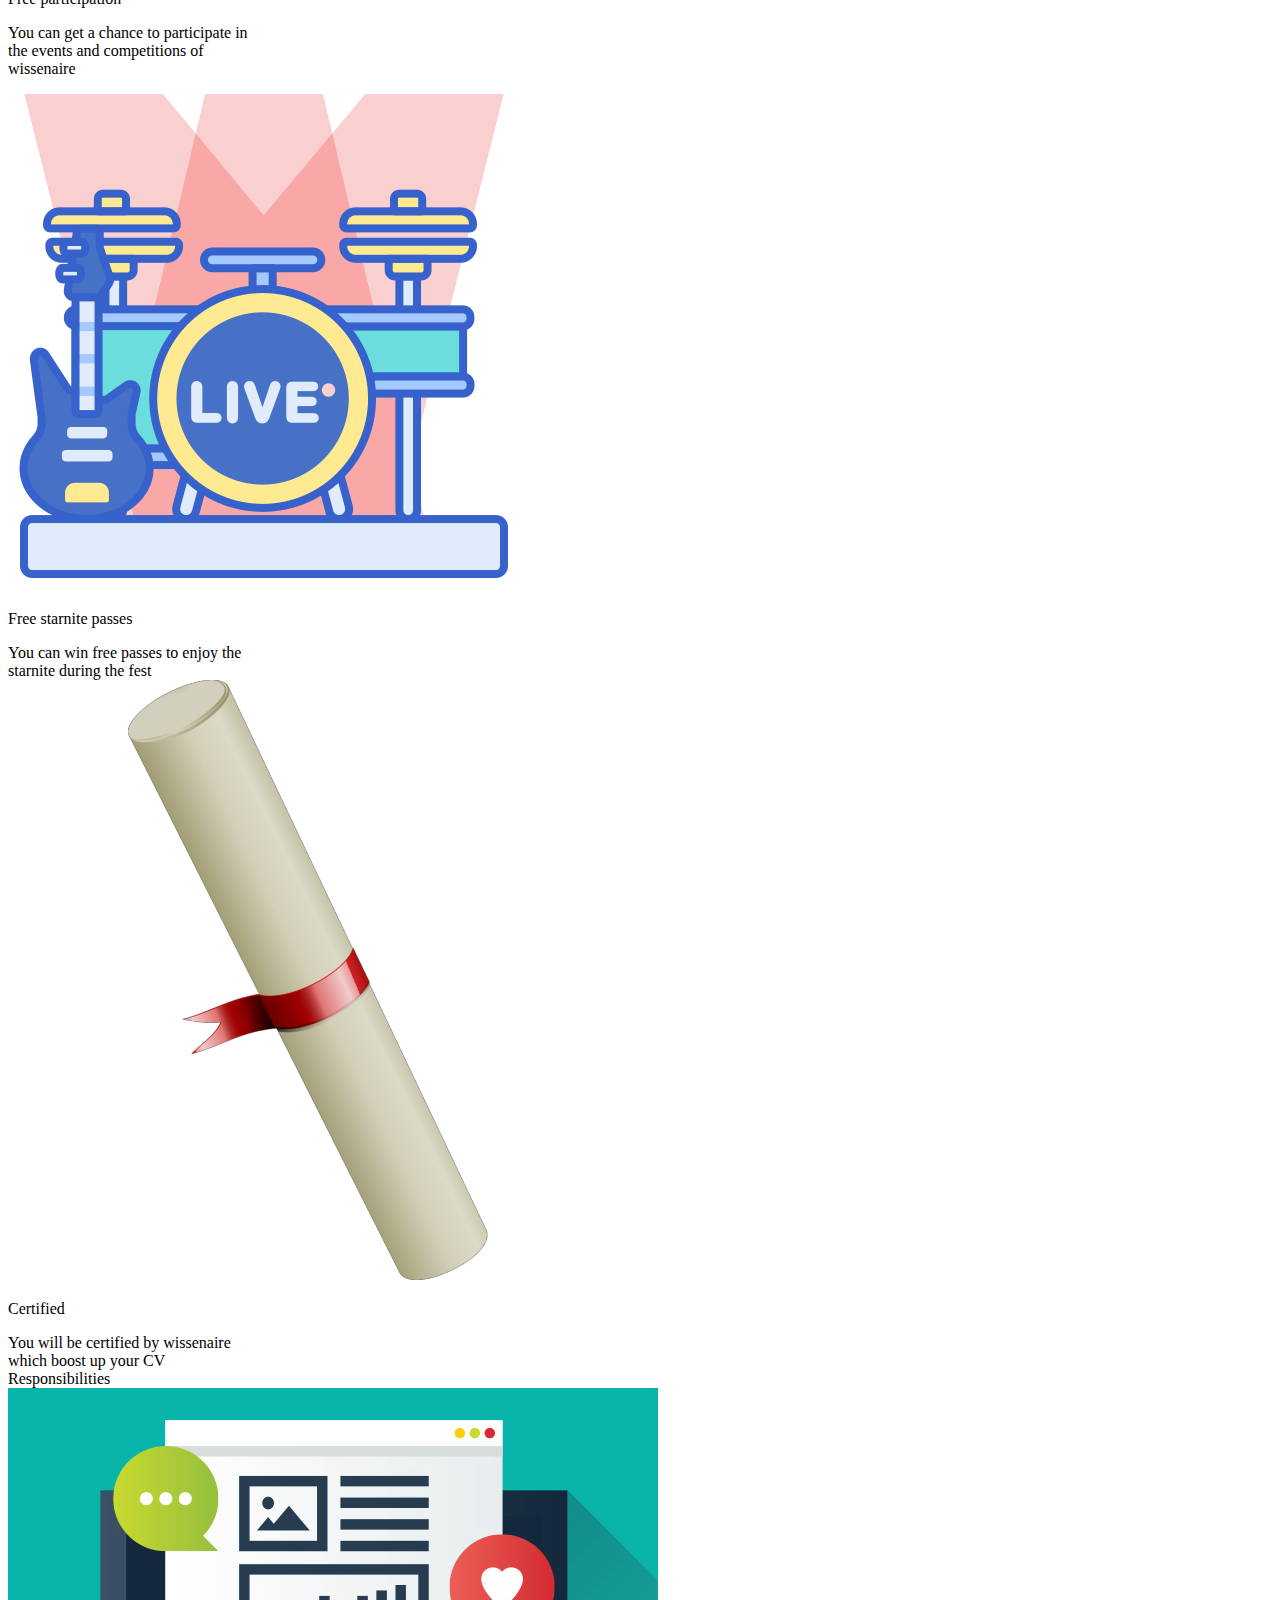
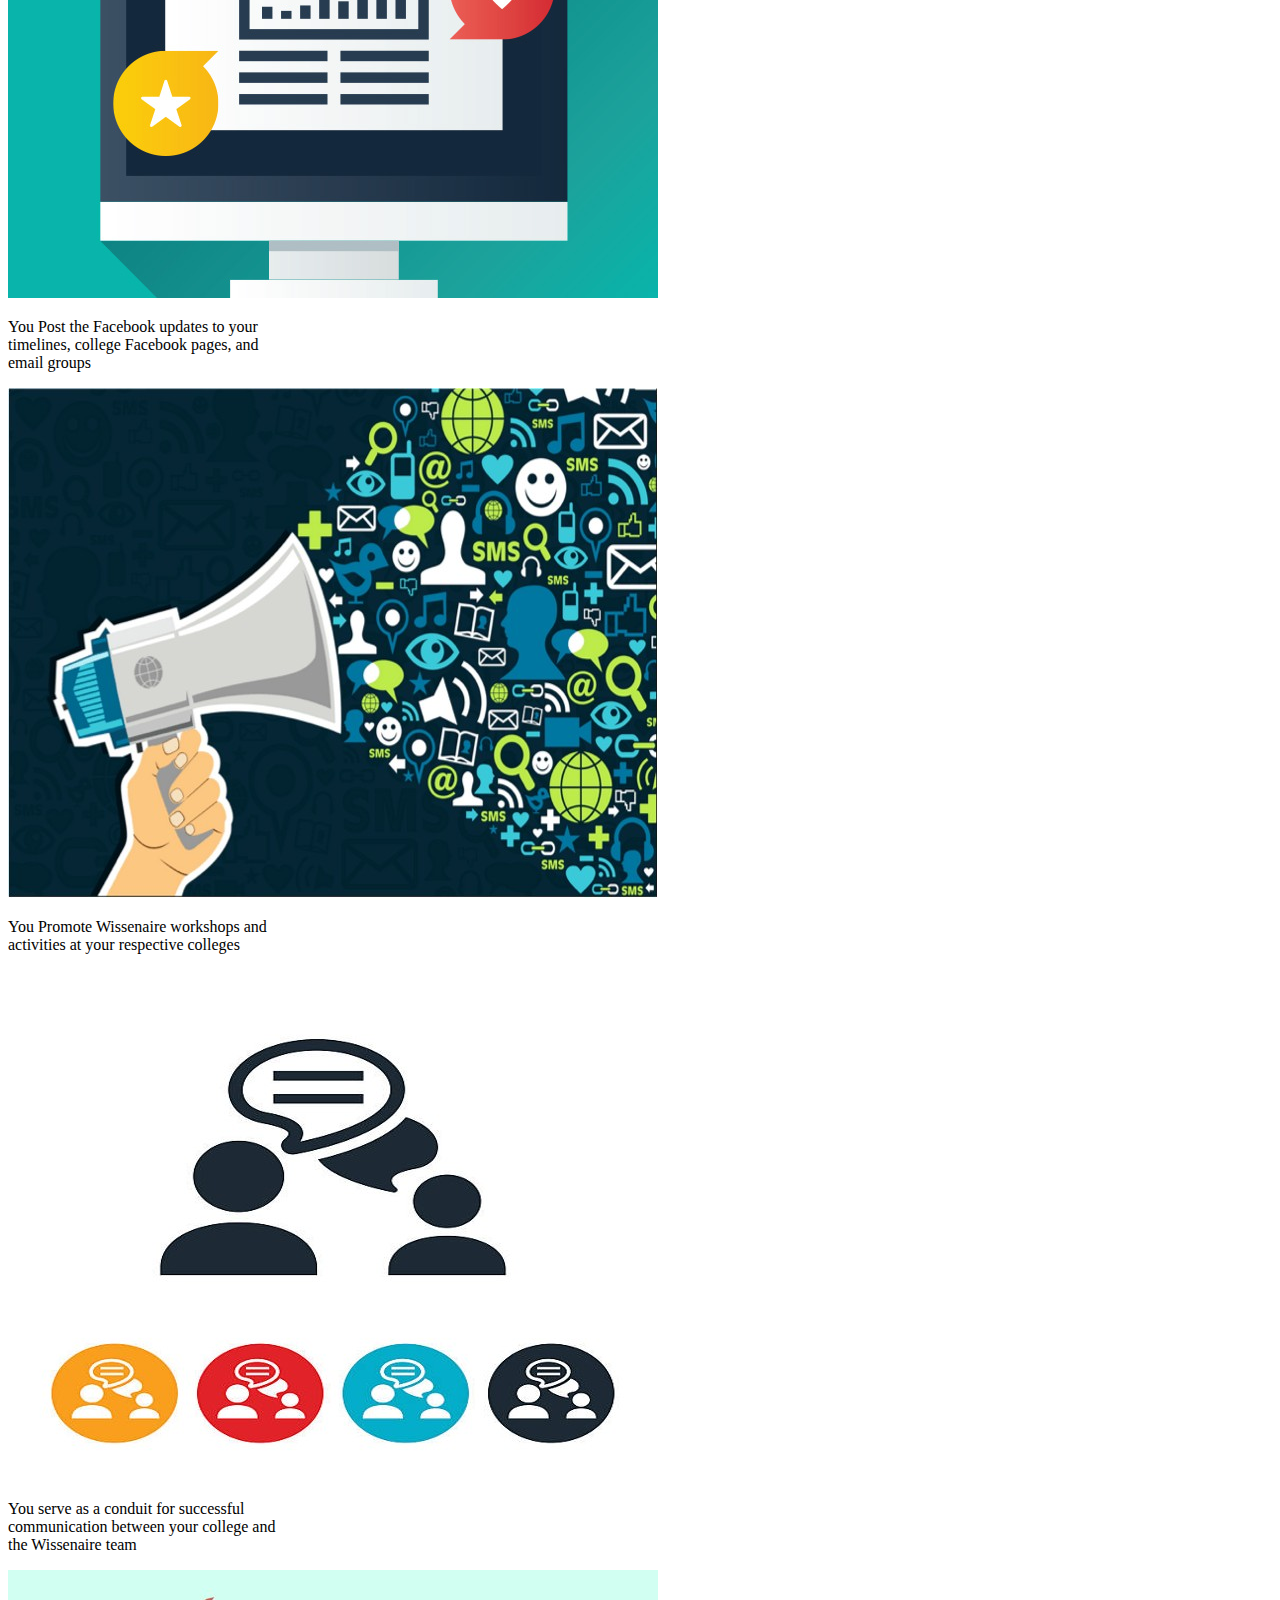
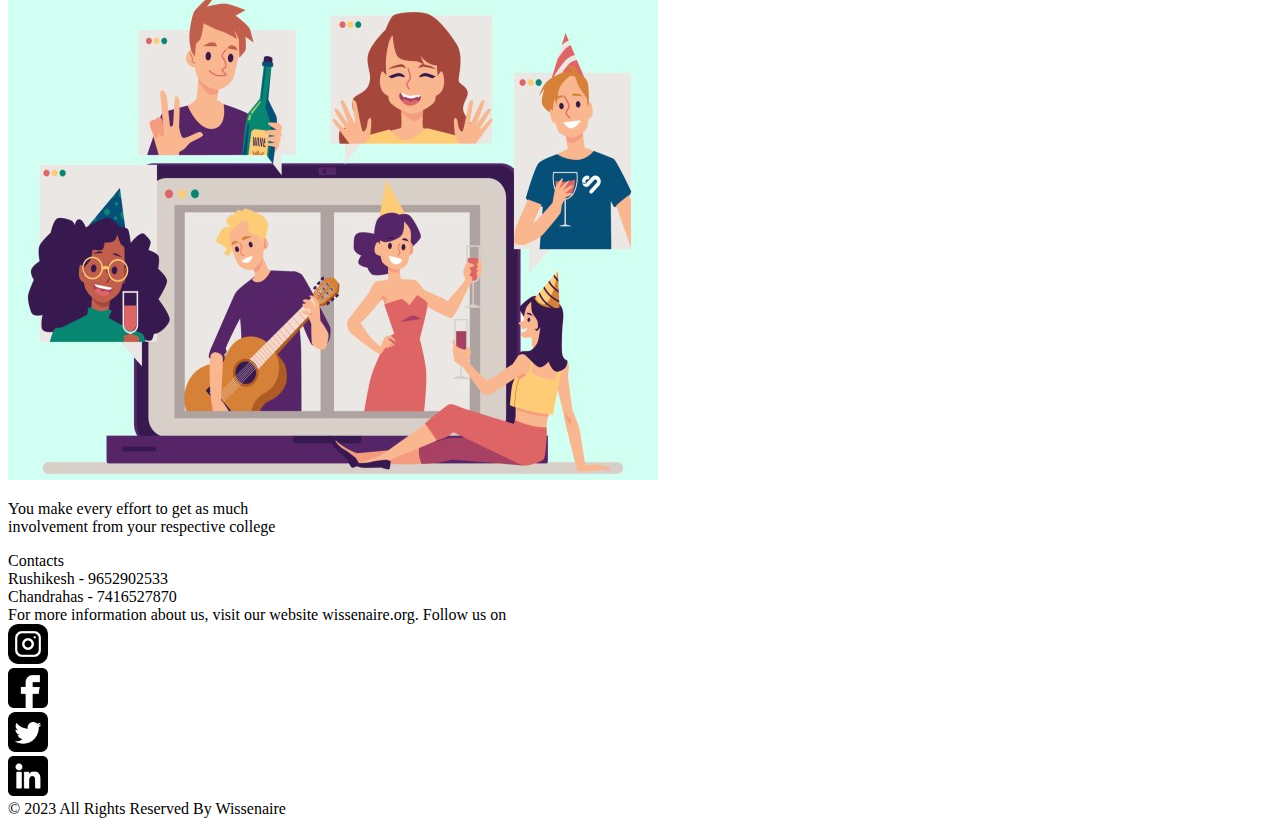
==== commit 912a74dc: "Update index.html" ====
--- a/index.html
+++ b/index.html
@@ -41,7 +41,7 @@
             <a href="timeline.html" target="_blank">Timeline</a>
            
               <a >
-                <button type="button" class="btn btn-dark" data-bs-toggle="modal" data-bs-target="#exampleModal">
+             <button type="button" class="btn btn-dark" data-bs-toggle="modal" data-bs-target="#exampleModal">
                   Login
                 </button>
               </a>
--- a/style1.css
+++ b/style1.css
@@ -1,461 +1,253 @@
-* {
-    margin: 0px;
-    padding: 0%;
-    box-sizing: border-box;
-    font-family: 'segoe ui';
-    background-image: url(bg2.jpg);
-    background-repeat: no-repeat;
-    background-size: cover;
-
-}
-
-.navbar {
-    width: 100%;
-    padding-left: 20px;
-    height: 50px;
-    display: flex;
-    position: sticky;
-    align-items: center;
-    justify-content: space-around;
-    background: none;
-}
-
-.navimg {
-    background: none;
-}
-
-.checkbox {
-    background: none;
-    margin: -3px;
-}
-
-.nav-title {
-    background: none;
-    width: 100%;
-}
-
-.nav-title a {
-    background: none;
-}
-
-.nav-title img {
-    background: none;
-    height: 50%;
-    width: 50%;
-    margin-top: 0%;
-    margin-left: 5%;
-}
-
-.hamburgerMenu {
-    display: none;
-    background: none;
-    margin-top: -3px;
-}
-
-.links {
-    font-size: 22px;
-    background: none;
-    text-align: center;
-}
-
-.links a {
-    color: white;
-    text-decoration: none;
-    padding: 13px 10px 13px 10px;
-    background: none;
-
-}
-
-.links a:hover {
-    background-color: #636262;
-    border-radius: 5px;
-}
-
-#login {
-    border: 5px solid white;
-    font-size: 22px;
-    border-radius: 10px;
-    border-width: 2px;
-
-}
-
-.Signup {
-    border: 5px solid white;
-    font-size: 22px;
-    border-radius: 10px;
-    border-width: 2px;
-
-}
-
-#hamburger {
-    display: none;
-    background: none;
-}
-
-.text {
-    position: relative;
-}
-
-.cap {
-    font-family: "Gill Sans", "Gill Sans MT", Calibri, "Trebuchet MS", sans-serif;
-    font-size: 100px;
-    color: #fff;
-    font-weight: 600;
-    transition: 0.3s;
-    z-index: -2;
-    text-align: center;
-    align-items: center;
-    background: none;
-    margin-top: 3%;
-
-}
-
-.cap:hover {
-    -webkit-text-stroke: 2px #fff;
-    color: transparent;
-}
-
-.cap p {
-    text-align: center;
-    background: none;
-    position: relative;
-    margin: -1%;
-}
-
-.about {
-    background: none;
-    margin: 25px;
-    width: 70%;
-    text-align: center;
-    align-items: center;
-    position: relative;
-    margin-left: 15%;
-    border: solid white;
-    border-radius: 10px;
-}
-
-.heading {
-    color: #fff;
-    text-align: center;
-    font-size: 40px;
-    background: none;
-}
-
-.para {
-    margin: 3%;
-    color: #fff;
-    text-align: center;
-    align-items: center;
-    background: none;
-}
-
-.para p {
-    background: none;
-}
-
-.carousel-caption {
-    background: none;
-    color: #fff;
-}
-
-.page {
-    height: 1100%;
-    width: 100%;
-    background: none;
-
-}
-
-.img2 {
-
-    height: 100%;
-    width: 100%;
-    position: relative;
-    background: none;
-}
-
-.text1 h1 {
-    position: absolute;
-    background: none;
-}
-
-.text1 {
-    background: none;
-    color: #fff;
-}
-
-.container3 {
-    position: relative;
-    display: flex;
-    flex-direction: column;
-    background: none;
-    color: black;
-    padding: 40px;
-    align-items: center;
-    float: center;
-}
-
-.head {
-    font-size: 55px;
-    justify-content: center;
-    text-align: center;
-    margin-top: -10px;
-    font-family: 'Roboto Slab', serif;
-    background: none;
-    color: #fff;
-}
-
-
-.card {
-    gap: 10px;
-    background: none;
-}
-
-.cards {
-    display: flex;
-    flex-direction: row;
-    flex-wrap: wrap;
-    gap: 20px;
-    justify-content: center;
-    background: none;
-}
-
-.camp1 {
-    background: none;
-}
-
-.line {
-    background-color: #fff;
-    height: 5px;
-
-}
-
-.contact {
-    text-align: center;
-    padding: 50px;
-    color: rgb(255, 248, 248);
-    background-color: rgb(24, 24, 24);
-    border-top: solid white;
-}
-
-.number {
-    background: none;
-}
-
-.contact12 {
-    padding: 30px;
-    display: flex;
-    flex-wrap: wrap;
-    gap: 10px;
-    justify-content: center;
-    align-items: center;
-    text-align: center;
-    font-family: 'Signika', sans-serif;
-    font-size: 25px;
-    background: none;
-}
-
-#contact1 {
-    display: flex;
-    background: none;
-}
-
-#contact2 {
-    display: flex;
-    background: none;
-}
-
-.contactLogos {
-    padding: 20px;
-    justify-content: center;
-    display: flex;
-    gap: 10px;
-    background: none;
-
-}
-
-.contactInfo {
-    justify-content: center;
-    padding: 30px;
-    display: flex;
-    flex-wrap: wrap;
-    background: none;
-}
-
-.contactInfo1 {
-    background: none;
-}
-
-.End {
-    padding: 60px;
-    gap: 90px;
-    display: flex;
-    justify-content: center;
-    background: none;
-}
-
-.ContactHead {
-    font-family: 'Belanosima', sans-serif;
-    font-size: 60px;
-    background: none;
-}
-
-.logoi {
-    display: flex;
-    flex-direction: row;
-    background: none;
-}
-
-.logoi a {
-    background-color: #fff;
-}
-
-.follow {
-    background: none;
-}
-
-.card-img2-top {
-    background: none;
-}
-
-.card-text1 {
-    background: none;
-}
-
-.card-text {
-    background: none;
-    text-align: center;
-}
-
-.card-body {
-    background: none;
-}
-
-@media screen and (max-width: 900px) {
-    .head {
-        font-size: 32px;
-    }
-}
-
-.text1 {
-    margin: 0px auto 20px;
-    font-size: 1.4rem;
-    text-align: center;
-}
-
-#incentives .card {
-    padding: 10px;
-
-}
-
-#incentives .card-body {
-    background-color: bisque;
-    text-align: center;
-    font-weight: 500;
-}
-
-.camp {
-    display: none;
-    position: absolute;
-    left: 0px;
-    top: 0px;
-    width: 100%;
-    margin: auto 0;
-    height: min-content;
-    background-image: radial-gradient(rgba(0, 0, 0, 0.85) 5%, rgba(0, 0, 0, 1));
-    height: 100%;
-    border-radius: 5px;
-    color: white;
-    padding: 20px;
-    text-align: center;
-    font-size: larger;
-
-}
-
-
-.card:hover .camp {
-    display: flex;
-    justify-content: center;
-    align-items: center;
-}
-
-@media (max-width:600px) {
-    .navbar {
-        justify-content: space-between;
-        background-color: #020202;
-    }
-
-    .hamburgerMenu {
-        display: block;
-        margin-right: 20px;
-        background: none;
-    }
-
-    .hum {
-        background: none;
-    }
-
-    .hamburgerMenu label {
-        display: inline-block;
-        cursor: pointer;
-        padding: 13px;
-        height: 50px;
-        width: 50px;
-    }
-
-    .hamburgerMenu label:hover,
-    .navbar #hamburger:checked~.hamburgerMenu>label {
-        background-color: #2d2d2c;
-        background: none;
-    }
-
-    .hamburgerMenu label div {
-        border-top: 2px solid #fff;
-        display: block;
-        height: 10px;
-        width: 25px;
-    }
-
-    .links {
-
-        background-color: #ffffff;
-        transition: all 0.3s;
-        overflow-y: hidden;
-        position: absolute;
-        display: block;
-        width: 100%;
-        height: 0px;
-        top: 50px;
-        left: 0px;
-        color: #020202;
-    }
-
-    .links a {
-        display: block;
-        width: 100%;
-        cursor: pointer;
-        backface-visibility: hidden;
-    color: #fff;
-    text-decoration: none;
-    padding: 13px 10px 13px 10px;
-    background: black;
-
-
-    }
-
-    #hamburger:not(:checked)~.links {
-        height: 0px;
-    }
-
-    #hamburger:checked~.links {
-        height: 110vh;
-    }
-
-    .cap {
-        font-size: 50px;
-        margin-top: 10%;
-        transition: none;
-    }
-    .cap:hover{
-        transition: none;
-    }
-}
+<!DOCTYPE html>
+<html lang="en">
+
+<head>
+    <meta charset="UTF-8">
+    <meta http-equiv="X-UA-Compatible" content="IE=edge">
+    <meta name="viewport" content="width=device-width, initial-scale=1.0">
+    <title>CA Wissenaire</title>
+    <link rel="stylesheet" href="style1.css">
+    <link rel="stylesheet" href="script.js">
+    <link rel="icon" type="image/x-icon" href="favicon.png">
+    <link href="https://cdn.jsdelivr.net/npm/bootstrap@5.3.0/dist/css/bootstrap.min.css" rel="stylesheet"
+        integrity="sha384-9ndCyUaIbzAi2FUVXJi0CjmCapSmO7SnpJef0486qhLnuZ2cdeRhO02iuK6FUUVM" crossorigin="anonymous">
+</head>
+
+<body>
+    <nav class="navbar">
+        <input type="checkbox" id="hamburger">
+        <div class="navimg">
+            <div class="nav-title">
+                <a href="#"><img src="Wiss_logo.png" alt=""></a>
+            </div>
+        </div>
+
+        <div class="hamburgerMenu">
+            <label for="hamburger" class="ham">
+                <div></div>
+                <div></div>
+                <div></div>
+            </label>
+        </div>
+
+        <div class="links">
+            <a href="#" target="_parent"> Home </a>
+            <a href="#about" target="_parent"> About </a>
+            
+            <a href="#incentives" target="_parent">Incentives</a>
+            <a href="#responsibilities" target="_parent">Responsibilities</a>
+          
+            <a href="#last" id="call" target="_parent">Contact Us</a>
+            <a href="timeline.html" target="_blank">Timeline</a>
+           
+              <a >
+                <button type="button" class="btn btn-dark" data-bs-toggle="modal" data-bs-target="#exampleModal">
+                  Login
+                </button>
+              </a>
+              <a>
+                <button type="button" class="btn btn-dark" data-bs-toggle="modal" data-bs-target="#staticBackdrop">
+                  Sign up
+                </button>
+              </a>
+              
+        </div>
+    </nav>
+    <div class="cap">
+        <p class="text" id="text1">CAMPUS</p>
+        <p class="text" id="text2">AMBASSADOR</p>
+        <p class="text" id="text3">PROGRAM</p>
+    </div>
+    
+
+
+<!-- Modal -->
+<div class="modal fade" id="exampleModal" tabindex="-1" aria-labelledby="exampleModalLabel" aria-hidden="true">
+  <div class="modal-dialog">
+    <div class="modal-content">
+      <div class="modal-header">
+        <h1 class="modal-title fs-5" id="exampleModalLabel">Login here!</h1>
+        <button type="button" class="btn-close" data-bs-dismiss="modal" aria-label="Close"></button>
+      </div>
+      <div class="modal-body">
+        <div class="mb-3">
+          <label for="exampleFormControlInput1" class="form-label">Email address</label>
+          <input type="email" class="form-control" id="exampleFormControlInput1" placeholder="name@example.com">
+        </div>
+        <div class="mb-3 row">
+          <label for="inputPassword" class="col-sm-2 col-form-label">Password</label>
+          <div class="col-sm-10">
+            <input type="password" class="form-control" id="inputPassword">
+          </div>
+      </div>
+      <div class="modal-footer">
+        <button type="button" class="btn btn-secondary" data-bs-dismiss="modal">Close</button>
+        <button type="button" class="btn btn-primary">Proceed</button>
+      </div>
+    </div>
+  </div>
+</div>
+<!-- Button trigger modal -->
+
+
+<!-- Modal -->
+<div class="modal fade" id="staticBackdrop" data-bs-backdrop="static" data-bs-keyboard="false" tabindex="-1" aria-labelledby="staticBackdropLabel" aria-hidden="true">
+  <div class="modal-dialog">
+    <div class="modal-content">
+      <div class="modal-header">
+        <h1 class="modal-title fs-5" id="staticBackdropLabel">Sign up here!</h1>
+        <button type="button" class="btn-close" data-bs-dismiss="modal" aria-label="Close"></button>
+      </div>
+      <div class="modal-body">
+        <div class="mb-3">
+          <label for="exampleFormControlInput1" class="form-label">Email address</label>
+          <input type="email" class="form-control" id="exampleFormControlInput1" placeholder="name@example.com">
+        </div>
+        <div class="mb-3 row">
+          <label for="inputPassword" class="col-sm-2 col-form-label">Password</label>
+          <div class="col-sm-10">
+            <input type="password" class="form-control" id="inputPassword">
+          </div>
+          <div class="mb-3 row">
+            <label for="inputPassword" class="col-sm-2 col-form-label">Confirm Password</label>
+            <div class="col-sm-10">
+              <input type="password" class="form-control" id="inputPassword">
+            </div>
+      </div>
+      <div class="modal-footer">
+        <button type="button" class="btn btn-secondary" data-bs-dismiss="modal">Close</button>
+        <button type="button" class="btn btn-primary">Proceed</button>
+      </div>
+    </div>
+  </div>
+</div>
+    <div class="about">
+        <div class="heading" id="about">About Us</div>
+        <div class="para">
+            <p>Wissenaire the Annual Techno-Management Fest of Indian Institute of Technology, Bhubaneswar.Wissenaire is
+                a Technical extravaganza encompassing a multitude of events in the Scientific, Technical and Managerial
+                domains with a well-rounded collection of Competitions, Workshops, Exhibitions, Star nights, Quizzes,
+                Colloquia, Lectures to inspire Youth to embark on a journey of technical excellence, creativity and
+                innovation.It is indeed one of the most awaited Fests in Eastern India.</p>
+        </div>
+    </div>
+    <div class="container3" id="incentives">
+        <div class="head">
+            Incentives
+        </div>
+        <div class="text1">Being a campus ambassador you will get</div>
+        <div class="cards">
+            <div class="card" style="width: 15rem;">
+                <img src="goodies.png" class="card-img2-top" alt="...">
+                <div class="card-body">
+                    <p class="card-text1">Goodies</p>
+                </div>
+                <div class="camp">
+                    <span class="camp1"> You can get some goodies and prices depending on you work </span>
+                </div>
+            </div>
+            <div class="card" style="width: 15rem;">
+                <img src="camp.png" class="card-img2-top" alt="...">
+                <div class="card-body">
+                    <p class="card-text1">Chance to visit campus</p>
+                </div>
+                <div class="camp">
+                    <span class="camp1"> You can win a chance to visit iit bhubaneswar campus</span>
+                </div>
+            </div>
+            <div class="card" style="width: 15rem;">
+                <img src="coupon.png" class="card-img2-top" alt="...">
+                <div class="card-body">
+                    <p class="card-text1">Free coupons</p>
+                </div>
+                <div class="camp">
+                    <span class="camp1">You can get some coupons on the best brands and popular stores of bhubaneswar</span>
+                </div>
+            </div>
+            <div class="card" style="width: 15rem;">
+                <img src="seminar.png" class="card-img2-top" alt="...">
+                <div class="card-body">
+                    <p class="card-text1">Free participation</p>
+                </div>
+                <div class="camp">
+                    <span class="camp1">You can get a chance to participate in the events and competitions of wissenaire</span>
+                </div>
+            </div>
+            <div class="card" style="width: 15rem;">
+                <img src="starnite.png" class="card-img2-top" alt="...">
+                <div class="card-body">
+                    <p class="card-text1">Free starnite passes</p>
+                </div>
+                <div class="camp">
+                    <span class="camp1"> You can win free passes to enjoy the starnite during the fest</span>
+                </div>
+            </div>
+            <div class="card" style="width: 15rem;">
+                <img src="certificate.png" class="card-img2-top" alt="...">
+                <div class="card-body">
+                    <p class="card-text1">Certified</p>
+                </div>
+                <div class="camp">
+                    <span class="camp1"> You will be certified by wissenaire which boost up your CV</span>
+                </div>
+            </div>
+        </div>
+    </div>
+    <div id="responsibilities" class="container3">
+        <div class="head">Responsibilities</div>
+        <div class="cards">
+        <div class="card" style="width: 18rem;">
+          <img src="post.jpg" class="card-img-top" alt="...">
+          <div class="card-body">
+            <p class="card-text">You Post the Facebook updates to your timelines, college Facebook pages, and email groups</p>
+          </div>
+        </div>
+        <div class="card" style="width: 18rem;">
+          <img src="promote.jpg" class="card-img-top" alt="...">
+          <div class="card-body">
+            <p class="card-text">You Promote Wissenaire workshops and activities at your respective colleges</p>
+          </div>
+        </div>
+        <div class="card" style="width: 18rem;">
+          <img src="communicate.jpg" class="card-img-top" alt="...">
+          <div class="card-body">
+            <p class="card-text">You serve as a conduit for successful communication between your college and the Wissenaire team</p>
+          </div>
+        </div>
+        <div class="card" style="width: 18rem;">
+          <img src="collab.jpg" class="card-img-top" alt="...">
+          <div class="card-body">
+            <p class="card-text">You make every effort to get as much involvement from your respective college</p>
+          </div>
+        </div>
+        </div>
+        </div>
+        
+      <div class="contact" id="last">
+        <div class="ContactHead">Contacts</div>
+        <div class="contact12">
+        <div id="contact1">
+            <div class="number">Rushikesh - 9652902533</div>
+        </div>
+        <div id="contact2">
+            <div class="number"> Chandrahas - 7416527870</div>
+        </div>
+        </div>
+        <div class="contactInfo">
+        <org class="contactInfo1">For more information about us, visit our website wissenaire.org.</org>
+        <follow class="follow">Follow us on</follow>
+    </div>
+        <div class="contactLogos">
+            <div class="logoi"><a href=""><img src="instagram.png" width="40px" height="40px"></a></div>
+            <div class="logoi"><a href=""><img src="facebook.png" width="40px" height="40px"></a></div>
+            <div class="logoi"><a href=""><img src="twitter-sign.png" width="40px" height="40px"></a></div>
+            <div class="logoi"><a href=""><img src="linkedin.png" width="40px" height="40px"></a></div>
+        </div>
+        <end class="End">© 2023 All Rights Reserved By Wissenaire</end>
+    </div>
+    <script src="https://cdn.jsdelivr.net/npm/bootstrap@5.3.0/dist/js/bootstrap.bundle.min.js"
+        integrity="sha384-geWF76RCwLtnZ8qwWowPQNguL3RmwHVBC9FhGdlKrxdiJJigb/j/68SIy3Te4Bkz"
+        crossorigin="anonymous"></script>
+</body>
+
+</html>
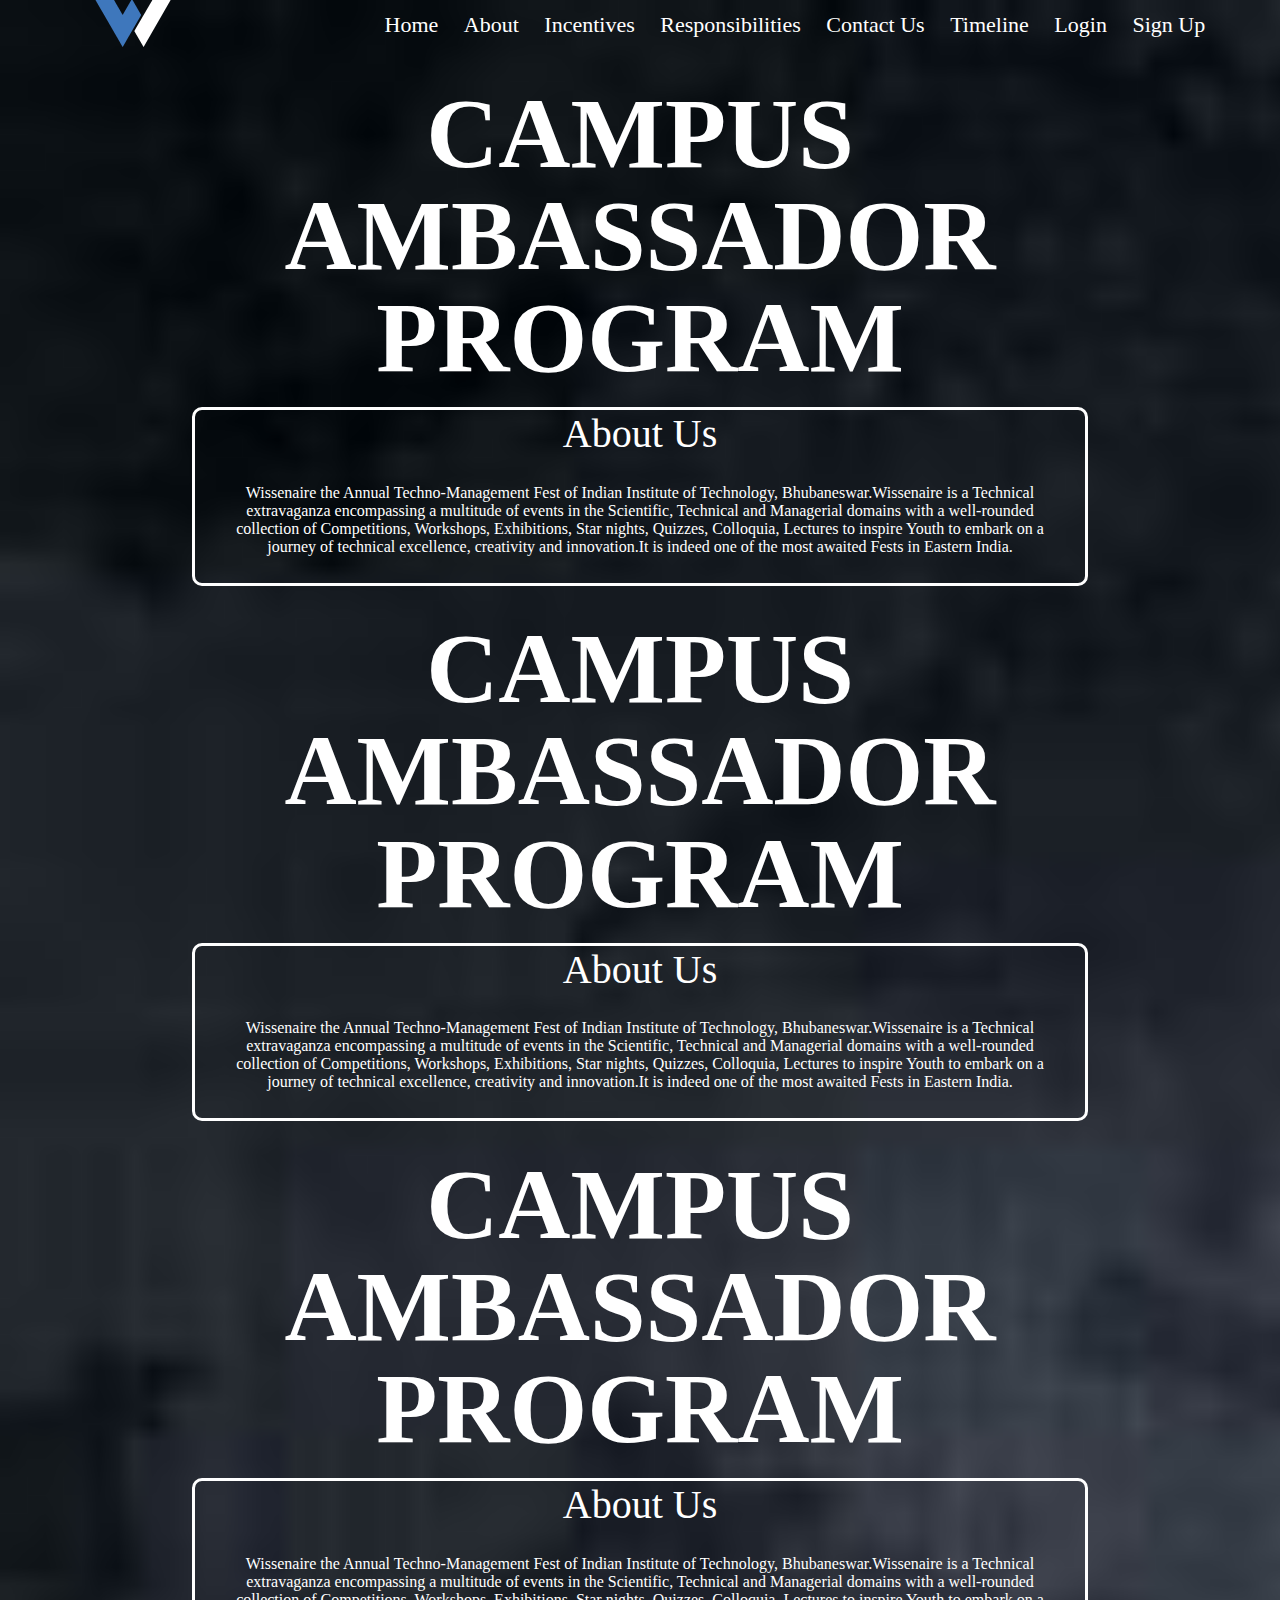
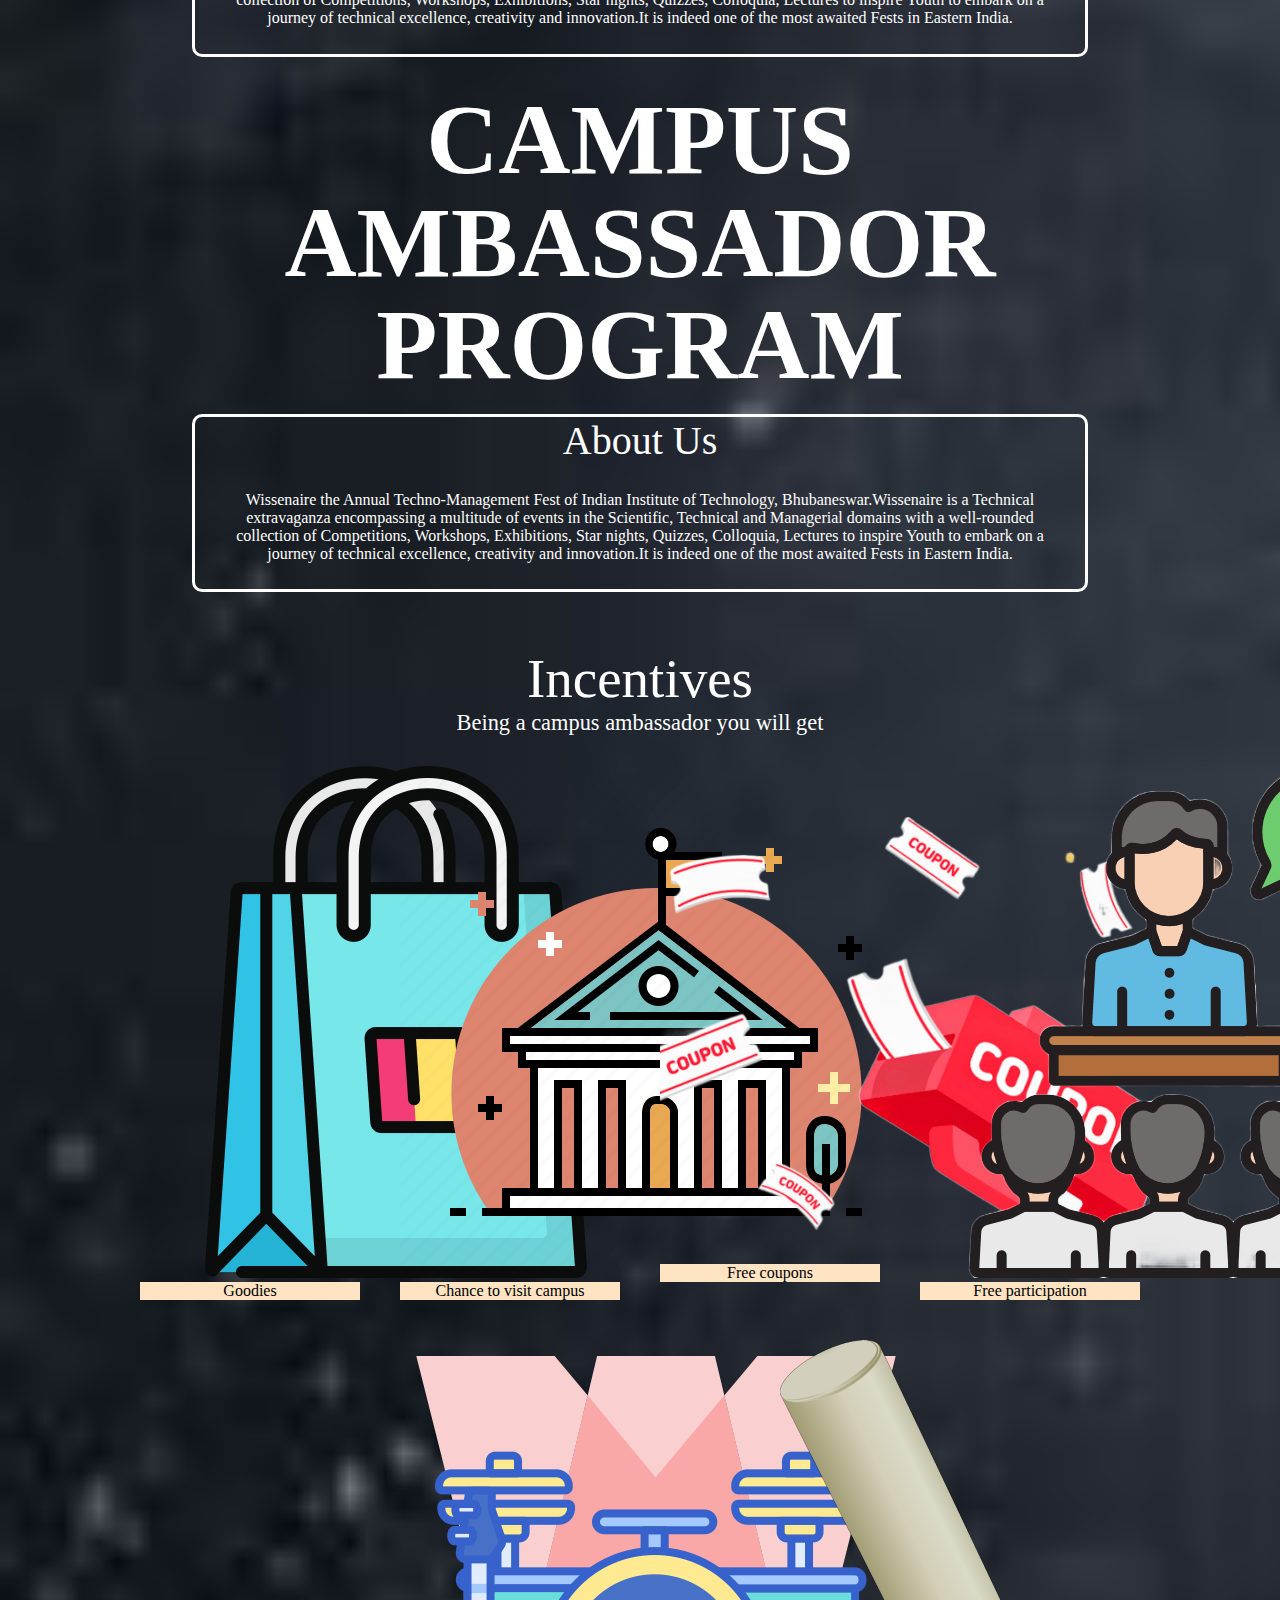
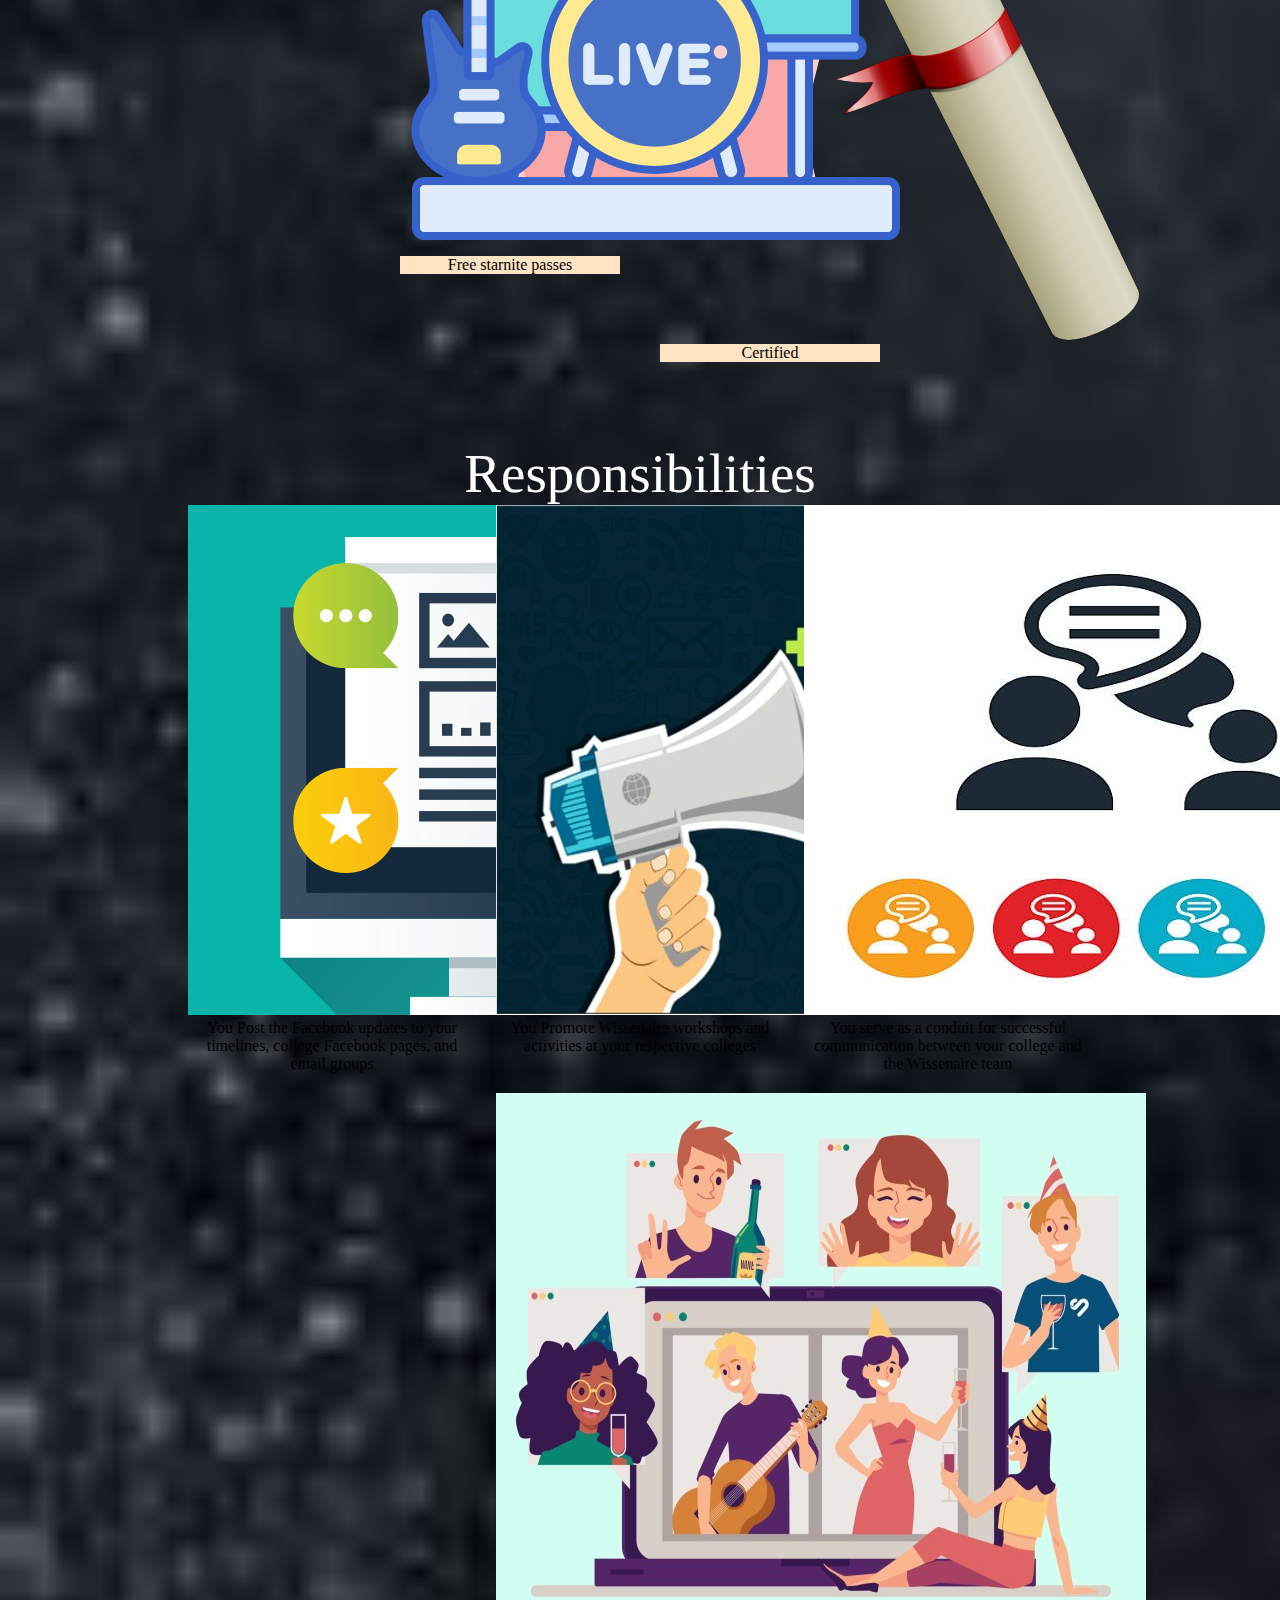
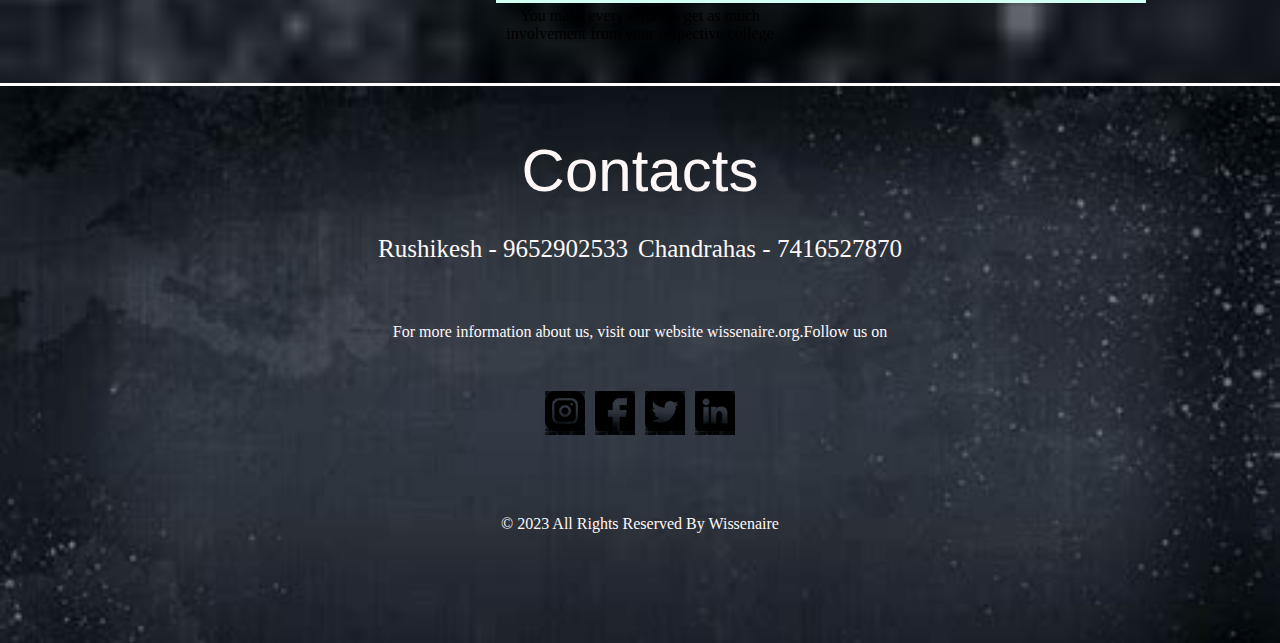
==== commit bb053147: "Update index.html" ====
--- a/index.html
+++ b/index.html
@@ -1,251 +1,217 @@
 <!DOCTYPE html>
 <html lang="en">
-
-<head>
-    <meta charset="UTF-8">
-    <meta http-equiv="X-UA-Compatible" content="IE=edge">
-    <meta name="viewport" content="width=device-width, initial-scale=1.0">
-    <title>CA Wissenaire</title>
-    <link rel="stylesheet" href="style1.css">
-    <link rel="stylesheet" href="script.js">
-    <link rel="icon" type="image/x-icon" href="favicon.png">
-    <link href="https://cdn.jsdelivr.net/npm/bootstrap@5.3.0/dist/css/bootstrap.min.css" rel="stylesheet"
-        integrity="sha384-9ndCyUaIbzAi2FUVXJi0CjmCapSmO7SnpJef0486qhLnuZ2cdeRhO02iuK6FUUVM" crossorigin="anonymous">
-</head>
-
-<body>
-    <nav class="navbar">
-        <input type="checkbox" id="hamburger">
-        <div class="navimg">
-            <div class="nav-title">
-                <a href="#"><img src="Wiss_logo.png" alt=""></a>
-            </div>
-        </div>
-
-        <div class="hamburgerMenu">
-            <label for="hamburger" class="ham">
-                <div></div>
-                <div></div>
-                <div></div>
-            </label>
-        </div>
-
-        <div class="links">
-            <a href="#" target="_parent"> Home </a>
-            <a href="#about" target="_parent"> About </a>
-            
-            <a href="#incentives" target="_parent">Incentives</a>
-            <a href="#responsibilities" target="_parent">Responsibilities</a>
-          
-            <a href="#last" id="call" target="_parent">Contact Us</a>
-            <a href="timeline.html" target="_blank">Timeline</a>
-           
-              <a >
-             <button type="button" class="btn btn-dark" data-bs-toggle="modal" data-bs-target="#exampleModal">
-                  Login
-                </button>
-              </a>
-              <a>
-                <button type="button" class="btn btn-dark" data-bs-toggle="modal" data-bs-target="#staticBackdrop">
-                  Sign up
-                </button>
-              </a>
-              
-        </div>
-    </nav>
-    <div class="cap">
-        <p class="text" id="text1">CAMPUS</p>
-        <p class="text" id="text2">AMBASSADOR</p>
-        <p class="text" id="text3">PROGRAM</p>
-    </div>
-    
-
-
-<!-- Modal -->
-<div class="modal fade" id="exampleModal" tabindex="-1" aria-labelledby="exampleModalLabel" aria-hidden="true">
-  <div class="modal-dialog">
-    <div class="modal-content">
-      <div class="modal-header">
-        <h1 class="modal-title fs-5" id="exampleModalLabel">Login here!</h1>
-        <button type="button" class="btn-close" data-bs-dismiss="modal" aria-label="Close"></button>
-      </div>
-      <div class="modal-body">
-        <div class="mb-3">
-          <label for="exampleFormControlInput1" class="form-label">Email address</label>
-          <input type="email" class="form-control" id="exampleFormControlInput1" placeholder="name@example.com">
-        </div>
-        <div class="mb-3 row">
-          <label for="inputPassword" class="col-sm-2 col-form-label">Password</label>
-          <div class="col-sm-10">
-            <input type="password" class="form-control" id="inputPassword">
-          </div>
-      </div>
-      <div class="modal-footer">
-        <button type="button" class="btn btn-secondary" data-bs-dismiss="modal">Close</button>
-        <button type="button" class="btn btn-primary">Proceed</button>
-      </div>
-    </div>
-  </div>
-</div>
-<!-- Button trigger modal -->
-
-
-<!-- Modal -->
-<div class="modal fade" id="staticBackdrop" data-bs-backdrop="static" data-bs-keyboard="false" tabindex="-1" aria-labelledby="staticBackdropLabel" aria-hidden="true">
-  <div class="modal-dialog">
-    <div class="modal-content">
-      <div class="modal-header">
-        <h1 class="modal-title fs-5" id="staticBackdropLabel">Sign up here!</h1>
-        <button type="button" class="btn-close" data-bs-dismiss="modal" aria-label="Close"></button>
-      </div>
-      <div class="modal-body">
-        <div class="mb-3">
-          <label for="exampleFormControlInput1" class="form-label">Email address</label>
-          <input type="email" class="form-control" id="exampleFormControlInput1" placeholder="name@example.com">
-        </div>
-        <div class="mb-3 row">
-          <label for="inputPassword" class="col-sm-2 col-form-label">Password</label>
-          <div class="col-sm-10">
-            <input type="password" class="form-control" id="inputPassword">
-          </div>
-          <div class="mb-3 row">
-            <label for="inputPassword" class="col-sm-2 col-form-label">Confirm Password</label>
-            <div class="col-sm-10">
-              <input type="password" class="form-control" id="inputPassword">
-            </div>
-      </div>
-      <div class="modal-footer">
-        <button type="button" class="btn btn-secondary" data-bs-dismiss="modal">Close</button>
-        <button type="button" class="btn btn-primary">Proceed</button>
-      </div>
-    </div>
-  </div>
-</div>
-    <div class="about">
-        <div class="heading" id="about">About Us</div>
-        <div class="para">
-            <p>Wissenaire the Annual Techno-Management Fest of Indian Institute of Technology, Bhubaneswar.Wissenaire is
-                a Technical extravaganza encompassing a multitude of events in the Scientific, Technical and Managerial
-                domains with a well-rounded collection of Competitions, Workshops, Exhibitions, Star nights, Quizzes,
-                Colloquia, Lectures to inspire Youth to embark on a journey of technical excellence, creativity and
-                innovation.It is indeed one of the most awaited Fests in Eastern India.</p>
-        </div>
-    </div>
-    <div class="container3" id="incentives">
-        <div class="head">
-            Incentives
-        </div>
-        <div class="text1">Being a campus ambassador you will get</div>
-        <div class="cards">
-            <div class="card" style="width: 15rem;">
-                <img src="goodies.png" class="card-img2-top" alt="...">
-                <div class="card-body">
-                    <p class="card-text1">Goodies</p>
-                </div>
-                <div class="camp">
-                    <span class="camp1"> You can get some goodies and prices depending on you work </span>
-                </div>
-            </div>
-            <div class="card" style="width: 15rem;">
-                <img src="camp.png" class="card-img2-top" alt="...">
-                <div class="card-body">
-                    <p class="card-text1">Chance to visit campus</p>
-                </div>
-                <div class="camp">
-                    <span class="camp1"> You can win a chance to visit iit bhubaneswar campus</span>
-                </div>
-            </div>
-            <div class="card" style="width: 15rem;">
-                <img src="coupon.png" class="card-img2-top" alt="...">
-                <div class="card-body">
-                    <p class="card-text1">Free coupons</p>
-                </div>
-                <div class="camp">
-                    <span class="camp1">You can get some coupons on the best brands and popular stores of bhubaneswar</span>
-                </div>
-            </div>
-            <div class="card" style="width: 15rem;">
-                <img src="seminar.png" class="card-img2-top" alt="...">
-                <div class="card-body">
-                    <p class="card-text1">Free participation</p>
-                </div>
-                <div class="camp">
-                    <span class="camp1">You can get a chance to participate in the events and competitions of wissenaire</span>
-                </div>
-            </div>
-            <div class="card" style="width: 15rem;">
-                <img src="starnite.png" class="card-img2-top" alt="...">
-                <div class="card-body">
-                    <p class="card-text1">Free starnite passes</p>
-                </div>
-                <div class="camp">
-                    <span class="camp1"> You can win free passes to enjoy the starnite during the fest</span>
-                </div>
-            </div>
-            <div class="card" style="width: 15rem;">
-                <img src="certificate.png" class="card-img2-top" alt="...">
-                <div class="card-body">
-                    <p class="card-text1">Certified</p>
-                </div>
-                <div class="camp">
-                    <span class="camp1"> You will be certified by wissenaire which boost up your CV</span>
-                </div>
-            </div>
-        </div>
-    </div>
-    <div id="responsibilities" class="container3">
-        <div class="head">Responsibilities</div>
-        <div class="cards">
-        <div class="card" style="width: 18rem;">
-          <img src="post.jpg" class="card-img-top" alt="...">
-          <div class="card-body">
-            <p class="card-text">You Post the Facebook updates to your timelines, college Facebook pages, and email groups</p>
-          </div>
-        </div>
-        <div class="card" style="width: 18rem;">
-          <img src="promote.jpg" class="card-img-top" alt="...">
-          <div class="card-body">
-            <p class="card-text">You Promote Wissenaire workshops and activities at your respective colleges</p>
-          </div>
-        </div>
-        <div class="card" style="width: 18rem;">
-          <img src="communicate.jpg" class="card-img-top" alt="...">
-          <div class="card-body">
-            <p class="card-text">You serve as a conduit for successful communication between your college and the Wissenaire team</p>
-          </div>
-        </div>
-        <div class="card" style="width: 18rem;">
-          <img src="collab.jpg" class="card-img-top" alt="...">
-          <div class="card-body">
-            <p class="card-text">You make every effort to get as much involvement from your respective college</p>
-          </div>
-        </div>
-        </div>
-        </div>
-        
-      <div class="contact" id="last">
-        <div class="ContactHead">Contacts</div>
-        <div class="contact12">
-        <div id="contact1">
-            <div class="number">Rushikesh - 9652902533</div>
-        </div>
-        <div id="contact2">
-            <div class="number"> Chandrahas - 7416527870</div>
-        </div>
-        </div>
-        <div class="contactInfo">
-        <org class="contactInfo1">For more information about us, visit our website wissenaire.org.</org>
-        <follow class="follow">Follow us on</follow>
-    </div>
-        <div class="contactLogos">
-            <div class="logoi"><a href=""><img src="instagram.png" width="40px" height="40px"></a></div>
-            <div class="logoi"><a href=""><img src="facebook.png" width="40px" height="40px"></a></div>
-            <div class="logoi"><a href=""><img src="twitter-sign.png" width="40px" height="40px"></a></div>
-            <div class="logoi"><a href=""><img src="linkedin.png" width="40px" height="40px"></a></div>
-        </div>
-        <end class="End">© 2023 All Rights Reserved By Wissenaire</end>
-    </div>
-    <script src="https://cdn.jsdelivr.net/npm/bootstrap@5.3.0/dist/js/bootstrap.bundle.min.js"
+    <head>
+        <meta charset="UTF-8">
+        <meta http-equiv="X-UA-Compatible" content="IE=edge">
+        <meta name="viewport" content="width=device-width, initial-scale=1.0">
+        <title>CA Wissenaire</title> 
+        <link rel="stylesheet" href="style1.css">
+        <link rel="stylesheet" href="script.js">
+        <link href="https://cdn.jsdelivr.net/npm/bootstrap@5.3.0/dist/css/bootstrap.min.css" rel="stylesheet"
+            integrity="sha384-9ndCyUaIbzAi2FUVXJi0CjmCapSmO7SnpJef0486qhLnuZ2cdeRhO02iuK6FUUVM" crossorigin="anonymous">
+    </head>
+    
+    <body>
+        <nav class="navbar">
+            <input type="checkbox" id="hamburger">
+            <div class="navimg">
+                <div class="nav-title">
+                    <a href="#"><img src="Wiss_logo.png" alt=""></a>
+                </div>
+            </div>
+    
+            <div class="hamburgerMenu">
+                <label for="hamburger" class="ham">
+                    <div></div>
+                    <div></div>
+                    <div></div>
+                </label>
+            </div>
+    
+            <div class="links">
+                <a href="#" target="_parent"> Home </a>
+                <a href="#about" target="_parent"> About </a>
+    
+                <a href="#incentives" target="_parent">Incentives</a>
+                <a href="#responsibilities" target="_parent">Responsibilities</a>
+    
+                <a href="#last" id="call" target="_parent">Contact Us</a>
+                <a href="timeline.html" target="_blank">Timeline</a>
+                <a href="#" id="login">Login</a>
+                <a href="#" class="Signup">Sign Up</a>
+            </div>
+        </nav>
+        <div class="cap">
+            <p class="text" id="text1">CAMPUS</p>
+            <p class="text" id="text2">AMBASSADOR</p>
+            <p class="text" id="text3">PROGRAM</p>
+        </div>
+        <div class="about">
+            <div class="heading" id="about">About Us</div>
+            <div class="para">
+                <p>Wissenaire the Annual Techno-Management Fest of Indian Institute of Technology, Bhubaneswar.Wissenaire is
+                    a Technical extravaganza encompassing a multitude of events in the Scientific, Technical and Managerial
+                    domains with a well-rounded collection of Competitions, Workshops, Exhibitions, Star nights, Quizzes,
+                    Colloquia, Lectures to inspire Youth to embark on a journey of technical excellence, creativity and
+                    innovation.It is indeed one of the most awaited Fests in Eastern India.</p>
+            </div>
+        </div>
+        <div class="cap">
+            <p class="text" id="text1">CAMPUS</p>
+            <p class="text" id="text2">AMBASSADOR</p>
+            <p class="text" id="text3">PROGRAM</p>
+        </div>
+        <div class="about">
+            <div class="heading" id="about">About Us</div>
+            <div class="para">
+                <p>Wissenaire the Annual Techno-Management Fest of Indian Institute of Technology, Bhubaneswar.Wissenaire is
+                    a Technical extravaganza encompassing a multitude of events in the Scientific, Technical and Managerial
+                    domains with a well-rounded collection of Competitions, Workshops, Exhibitions, Star nights, Quizzes,
+                    Colloquia, Lectures to inspire Youth to embark on a journey of technical excellence, creativity and
+                    innovation.It is indeed one of the most awaited Fests in Eastern India.</p>
+            </div>
+        </div> <div class="cap">
+            <p class="text" id="text1">CAMPUS</p>
+            <p class="text" id="text2">AMBASSADOR</p>
+            <p class="text" id="text3">PROGRAM</p>
+        </div>
+        <div class="about">
+            <div class="heading" id="about">About Us</div>
+            <div class="para">
+                <p>Wissenaire the Annual Techno-Management Fest of Indian Institute of Technology, Bhubaneswar.Wissenaire is
+                    a Technical extravaganza encompassing a multitude of events in the Scientific, Technical and Managerial
+                    domains with a well-rounded collection of Competitions, Workshops, Exhibitions, Star nights, Quizzes,
+                    Colloquia, Lectures to inspire Youth to embark on a journey of technical excellence, creativity and
+                    innovation.It is indeed one of the most awaited Fests in Eastern India.</p>
+            </div>
+        </div> <div class="cap">
+            <p class="text" id="text1">CAMPUS</p>
+            <p class="text" id="text2">AMBASSADOR</p>
+            <p class="text" id="text3">PROGRAM</p>
+        </div>
+        <div class="about">
+            <div class="heading" id="about">About Us</div>
+            <div class="para">
+                <p>Wissenaire the Annual Techno-Management Fest of Indian Institute of Technology, Bhubaneswar.Wissenaire is
+                    a Technical extravaganza encompassing a multitude of events in the Scientific, Technical and Managerial
+                    domains with a well-rounded collection of Competitions, Workshops, Exhibitions, Star nights, Quizzes,
+                    Colloquia, Lectures to inspire Youth to embark on a journey of technical excellence, creativity and
+                    innovation.It is indeed one of the most awaited Fests in Eastern India.</p>
+            </div>
+        </div><div class="container3" id="incentives">
+            <div class="head">
+                Incentives
+            </div>
+            <div class="text1">Being a campus ambassador you will get</div>
+            <div class="cards">
+                <div class="card" style="width: 15rem;">
+                    <img src="goodies.png" class="card-img2-top" alt="...">
+                    <div class="card-body">
+                        <p class="card-text1">Goodies</p>
+                    </div>
+                    <div class="camp">
+                        <span class="camp1"> You can get some goodies and prices depending on you work </span>
+                    </div>
+                </div>
+                <div class="card" style="width: 15rem;">
+                    <img src="camp.png" class="card-img2-top" alt="...">
+                    <div class="card-body">
+                        <p class="card-text1">Chance to visit campus</p>
+                    </div>
+                    <div class="camp">
+                        <span class="camp1"> You can win a chance to visit iit bhubaneswar campus</span>
+                    </div>
+                </div>
+                <div class="card" style="width: 15rem;">
+                    <img src="coupon.png" class="card-img2-top" alt="...">
+                    <div class="card-body">
+                        <p class="card-text1">Free coupons</p>
+                    </div>
+                    <div class="camp">
+                        <span class="camp1">You can get some coupons on the best brands and popular stores of bhubaneswar</span>
+                    </div>
+                </div>
+                <div class="card" style="width: 15rem;">
+                    <img src="seminar.png" class="card-img2-top" alt="...">
+                    <div class="card-body">
+                        <p class="card-text1">Free participation</p>
+                    </div>
+                    <div class="camp">
+                        <span class="camp1">You can get a chance to participate in the events and competitions of wissenaire</span>
+                    </div>
+                </div>
+                <div class="card" style="width: 15rem;">
+                    <img src="starnite.png" class="card-img2-top" alt="...">
+                    <div class="card-body">
+                        <p class="card-text1">Free starnite passes</p>
+                    </div>
+                    <div class="camp">
+                        <span class="camp1"> You can win free passes to enjoy the starnite during the fest</span>
+                    </div>
+                </div>
+                <div class="card" style="width: 15rem;">
+                    <img src="certificate.png" class="card-img2-top" alt="...">
+                    <div class="card-body">
+                        <p class="card-text1">Certified</p>
+                    </div>
+                    <div class="camp">
+                        <span class="camp1"> You will be certified by wissenaire which boost up your CV</span>
+                    </div>
+                </div>
+            </div>
+        </div>
+        <div id="responsibilities" class="container3">
+            <div class="head">Responsibilities</div>
+            <div class="cards">
+            <div class="card" style="width: 18rem;">
+              <img src="post.jpg" class="card-img-top" alt="...">
+              <div class="card-body">
+                <p class="card-text">You Post the Facebook updates to your timelines, college Facebook pages, and email groups</p>
+              </div>
+            </div>
+            <div class="card" style="width: 18rem;">
+              <img src="promote.jpg" class="card-img-top" alt="...">
+              <div class="card-body">
+                <p class="card-text">You Promote Wissenaire workshops and activities at your respective colleges</p>
+              </div>
+            </div>
+            <div class="card" style="width: 18rem;">
+              <img src="communicate.jpg" class="card-img-top" alt="...">
+              <div class="card-body">
+                <p class="card-text">You serve as a conduit for successful communication between your college and the Wissenaire team</p>
+              </div>
+            </div>
+            <div class="card" style="width: 18rem;">
+              <img src="collab.jpg" class="card-img-top" alt="...">
+              <div class="card-body">
+                <p class="card-text">You make every effort to get as much involvement from your respective college</p>
+              </div>
+            </div>
+            </div>
+            </div>
+    
+          <div class="contact" id="last">
+            <div class="ContactHead">Contacts</div>
+            <div class="contact12">
+            <div id="contact1">
+                <div class="number">Rushikesh - 9652902533</div>
+            </div>
+            <div id="contact2">
+                <div class="number"> Chandrahas - 7416527870</div>
+            </div>
+            </div>
+            <div class="contactInfo">
+            <org class="contactInfo1">For more information about us, visit our website wissenaire.org.</org>
+            <follow class="follow">Follow us on</follow>
+        </div>
+            <div class="contactLogos">
+                <div class="logoi"><a href=""><img src="instagram.png" width="40px" height="40px"></a></div>
+                <div class="logoi"><a href=""><img src="facebook.png" width="40px" height="40px"></a></div>
+                <div class="logoi"><a href=""><img src="twitter-sign.png" width="40px" height="40px"></a></div>
+                <div class="logoi"><a href=""><img src="linkedin.png" width="40px" height="40px"></a></div>
+            </div>
+            <end class="End">© 2023 All Rights Reserved By Wissenaire</end>
+        </div><script src="https://cdn.jsdelivr.net/npm/bootstrap@5.3.0/dist/js/bootstrap.bundle.min.js"
         integrity="sha384-geWF76RCwLtnZ8qwWowPQNguL3RmwHVBC9FhGdlKrxdiJJigb/j/68SIy3Te4Bkz"
         crossorigin="anonymous"></script>
 </body>
--- a/style1.css
+++ b/style1.css
@@ -1,253 +1,446 @@
-<!DOCTYPE html>
-<html lang="en">
-
-<head>
-    <meta charset="UTF-8">
-    <meta http-equiv="X-UA-Compatible" content="IE=edge">
-    <meta name="viewport" content="width=device-width, initial-scale=1.0">
-    <title>CA Wissenaire</title>
-    <link rel="stylesheet" href="style1.css">
-    <link rel="stylesheet" href="script.js">
-    <link rel="icon" type="image/x-icon" href="favicon.png">
-    <link href="https://cdn.jsdelivr.net/npm/bootstrap@5.3.0/dist/css/bootstrap.min.css" rel="stylesheet"
-        integrity="sha384-9ndCyUaIbzAi2FUVXJi0CjmCapSmO7SnpJef0486qhLnuZ2cdeRhO02iuK6FUUVM" crossorigin="anonymous">
-</head>
-
-<body>
-    <nav class="navbar">
-        <input type="checkbox" id="hamburger">
-        <div class="navimg">
-            <div class="nav-title">
-                <a href="#"><img src="Wiss_logo.png" alt=""></a>
-            </div>
-        </div>
-
-        <div class="hamburgerMenu">
-            <label for="hamburger" class="ham">
-                <div></div>
-                <div></div>
-                <div></div>
-            </label>
-        </div>
-
-        <div class="links">
-            <a href="#" target="_parent"> Home </a>
-            <a href="#about" target="_parent"> About </a>
-            
-            <a href="#incentives" target="_parent">Incentives</a>
-            <a href="#responsibilities" target="_parent">Responsibilities</a>
-          
-            <a href="#last" id="call" target="_parent">Contact Us</a>
-            <a href="timeline.html" target="_blank">Timeline</a>
-           
-              <a >
-                <button type="button" class="btn btn-dark" data-bs-toggle="modal" data-bs-target="#exampleModal">
-                  Login
-                </button>
-              </a>
-              <a>
-                <button type="button" class="btn btn-dark" data-bs-toggle="modal" data-bs-target="#staticBackdrop">
-                  Sign up
-                </button>
-              </a>
-              
-        </div>
-    </nav>
-    <div class="cap">
-        <p class="text" id="text1">CAMPUS</p>
-        <p class="text" id="text2">AMBASSADOR</p>
-        <p class="text" id="text3">PROGRAM</p>
-    </div>
-    
-
-
-<!-- Modal -->
-<div class="modal fade" id="exampleModal" tabindex="-1" aria-labelledby="exampleModalLabel" aria-hidden="true">
-  <div class="modal-dialog">
-    <div class="modal-content">
-      <div class="modal-header">
-        <h1 class="modal-title fs-5" id="exampleModalLabel">Login here!</h1>
-        <button type="button" class="btn-close" data-bs-dismiss="modal" aria-label="Close"></button>
-      </div>
-      <div class="modal-body">
-        <div class="mb-3">
-          <label for="exampleFormControlInput1" class="form-label">Email address</label>
-          <input type="email" class="form-control" id="exampleFormControlInput1" placeholder="name@example.com">
-        </div>
-        <div class="mb-3 row">
-          <label for="inputPassword" class="col-sm-2 col-form-label">Password</label>
-          <div class="col-sm-10">
-            <input type="password" class="form-control" id="inputPassword">
-          </div>
-      </div>
-      <div class="modal-footer">
-        <button type="button" class="btn btn-secondary" data-bs-dismiss="modal">Close</button>
-        <button type="button" class="btn btn-primary">Proceed</button>
-      </div>
-    </div>
-  </div>
-</div>
-<!-- Button trigger modal -->
-
-
-<!-- Modal -->
-<div class="modal fade" id="staticBackdrop" data-bs-backdrop="static" data-bs-keyboard="false" tabindex="-1" aria-labelledby="staticBackdropLabel" aria-hidden="true">
-  <div class="modal-dialog">
-    <div class="modal-content">
-      <div class="modal-header">
-        <h1 class="modal-title fs-5" id="staticBackdropLabel">Sign up here!</h1>
-        <button type="button" class="btn-close" data-bs-dismiss="modal" aria-label="Close"></button>
-      </div>
-      <div class="modal-body">
-        <div class="mb-3">
-          <label for="exampleFormControlInput1" class="form-label">Email address</label>
-          <input type="email" class="form-control" id="exampleFormControlInput1" placeholder="name@example.com">
-        </div>
-        <div class="mb-3 row">
-          <label for="inputPassword" class="col-sm-2 col-form-label">Password</label>
-          <div class="col-sm-10">
-            <input type="password" class="form-control" id="inputPassword">
-          </div>
-          <div class="mb-3 row">
-            <label for="inputPassword" class="col-sm-2 col-form-label">Confirm Password</label>
-            <div class="col-sm-10">
-              <input type="password" class="form-control" id="inputPassword">
-            </div>
-      </div>
-      <div class="modal-footer">
-        <button type="button" class="btn btn-secondary" data-bs-dismiss="modal">Close</button>
-        <button type="button" class="btn btn-primary">Proceed</button>
-      </div>
-    </div>
-  </div>
-</div>
-    <div class="about">
-        <div class="heading" id="about">About Us</div>
-        <div class="para">
-            <p>Wissenaire the Annual Techno-Management Fest of Indian Institute of Technology, Bhubaneswar.Wissenaire is
-                a Technical extravaganza encompassing a multitude of events in the Scientific, Technical and Managerial
-                domains with a well-rounded collection of Competitions, Workshops, Exhibitions, Star nights, Quizzes,
-                Colloquia, Lectures to inspire Youth to embark on a journey of technical excellence, creativity and
-                innovation.It is indeed one of the most awaited Fests in Eastern India.</p>
-        </div>
-    </div>
-    <div class="container3" id="incentives">
-        <div class="head">
-            Incentives
-        </div>
-        <div class="text1">Being a campus ambassador you will get</div>
-        <div class="cards">
-            <div class="card" style="width: 15rem;">
-                <img src="goodies.png" class="card-img2-top" alt="...">
-                <div class="card-body">
-                    <p class="card-text1">Goodies</p>
-                </div>
-                <div class="camp">
-                    <span class="camp1"> You can get some goodies and prices depending on you work </span>
-                </div>
-            </div>
-            <div class="card" style="width: 15rem;">
-                <img src="camp.png" class="card-img2-top" alt="...">
-                <div class="card-body">
-                    <p class="card-text1">Chance to visit campus</p>
-                </div>
-                <div class="camp">
-                    <span class="camp1"> You can win a chance to visit iit bhubaneswar campus</span>
-                </div>
-            </div>
-            <div class="card" style="width: 15rem;">
-                <img src="coupon.png" class="card-img2-top" alt="...">
-                <div class="card-body">
-                    <p class="card-text1">Free coupons</p>
-                </div>
-                <div class="camp">
-                    <span class="camp1">You can get some coupons on the best brands and popular stores of bhubaneswar</span>
-                </div>
-            </div>
-            <div class="card" style="width: 15rem;">
-                <img src="seminar.png" class="card-img2-top" alt="...">
-                <div class="card-body">
-                    <p class="card-text1">Free participation</p>
-                </div>
-                <div class="camp">
-                    <span class="camp1">You can get a chance to participate in the events and competitions of wissenaire</span>
-                </div>
-            </div>
-            <div class="card" style="width: 15rem;">
-                <img src="starnite.png" class="card-img2-top" alt="...">
-                <div class="card-body">
-                    <p class="card-text1">Free starnite passes</p>
-                </div>
-                <div class="camp">
-                    <span class="camp1"> You can win free passes to enjoy the starnite during the fest</span>
-                </div>
-            </div>
-            <div class="card" style="width: 15rem;">
-                <img src="certificate.png" class="card-img2-top" alt="...">
-                <div class="card-body">
-                    <p class="card-text1">Certified</p>
-                </div>
-                <div class="camp">
-                    <span class="camp1"> You will be certified by wissenaire which boost up your CV</span>
-                </div>
-            </div>
-        </div>
-    </div>
-    <div id="responsibilities" class="container3">
-        <div class="head">Responsibilities</div>
-        <div class="cards">
-        <div class="card" style="width: 18rem;">
-          <img src="post.jpg" class="card-img-top" alt="...">
-          <div class="card-body">
-            <p class="card-text">You Post the Facebook updates to your timelines, college Facebook pages, and email groups</p>
-          </div>
-        </div>
-        <div class="card" style="width: 18rem;">
-          <img src="promote.jpg" class="card-img-top" alt="...">
-          <div class="card-body">
-            <p class="card-text">You Promote Wissenaire workshops and activities at your respective colleges</p>
-          </div>
-        </div>
-        <div class="card" style="width: 18rem;">
-          <img src="communicate.jpg" class="card-img-top" alt="...">
-          <div class="card-body">
-            <p class="card-text">You serve as a conduit for successful communication between your college and the Wissenaire team</p>
-          </div>
-        </div>
-        <div class="card" style="width: 18rem;">
-          <img src="collab.jpg" class="card-img-top" alt="...">
-          <div class="card-body">
-            <p class="card-text">You make every effort to get as much involvement from your respective college</p>
-          </div>
-        </div>
-        </div>
-        </div>
-        
-      <div class="contact" id="last">
-        <div class="ContactHead">Contacts</div>
-        <div class="contact12">
-        <div id="contact1">
-            <div class="number">Rushikesh - 9652902533</div>
-        </div>
-        <div id="contact2">
-            <div class="number"> Chandrahas - 7416527870</div>
-        </div>
-        </div>
-        <div class="contactInfo">
-        <org class="contactInfo1">For more information about us, visit our website wissenaire.org.</org>
-        <follow class="follow">Follow us on</follow>
-    </div>
-        <div class="contactLogos">
-            <div class="logoi"><a href=""><img src="instagram.png" width="40px" height="40px"></a></div>
-            <div class="logoi"><a href=""><img src="facebook.png" width="40px" height="40px"></a></div>
-            <div class="logoi"><a href=""><img src="twitter-sign.png" width="40px" height="40px"></a></div>
-            <div class="logoi"><a href=""><img src="linkedin.png" width="40px" height="40px"></a></div>
-        </div>
-        <end class="End">© 2023 All Rights Reserved By Wissenaire</end>
-    </div>
-    <script src="https://cdn.jsdelivr.net/npm/bootstrap@5.3.0/dist/js/bootstrap.bundle.min.js"
-        integrity="sha384-geWF76RCwLtnZ8qwWowPQNguL3RmwHVBC9FhGdlKrxdiJJigb/j/68SIy3Te4Bkz"
-        crossorigin="anonymous"></script>
-</body>
-
-</html>
+* {
+    margin: 0px;
+    padding: 0%;
+    box-sizing: border-box;
+    font-family: 'segoe ui';
+    background-image: url(bg2.jpg);
+    background-repeat: no-repeat;
+    background-size: cover;
+
+}
+
+.navbar {
+    width: 100%;
+    padding-left: 20px;
+    height: 50px;
+    display: flex;
+    position: sticky;
+    align-items: center;
+    justify-content: space-around;
+    background: none;
+}
+
+.navimg {
+    background: none;
+}
+
+.checkbox {
+    background: none;
+    margin: -3px;
+}
+
+.nav-title {
+    background: none;
+    width: 100%;
+}
+
+.nav-title a {
+    background: none;
+}
+
+.nav-title img {
+    background: none;
+    height: 50%;
+    width: 50%;
+    margin-top: 0%;
+    margin-left: 5%;
+}
+
+.hamburgerMenu {
+    display: none;
+    background: none;
+    margin-top: -3px;
+}
+
+.links {
+    font-size: 22px;
+    background: none;
+    text-align: center;
+}
+
+.links a {
+    color: white;
+    text-decoration: none;
+    padding: 13px 10px 13px 10px;
+    background: none;
+
+}
+
+.links a:hover {
+    background-color: #636262;
+    border-radius: 5px;
+}
+
+
+#hamburger {
+    display: none;
+    background: none;
+}
+
+.text {
+    position: relative;
+}
+
+.cap {
+    font-family: "Gill Sans", "Gill Sans MT", Calibri, "Trebuchet MS", sans-serif;
+    font-size: 100px;
+    color: #fff;
+    font-weight: 600;
+    transition: 0.3s;
+    z-index: -2;
+    text-align: center;
+    align-items: center;
+    background: none;
+    margin-top: 3%;
+
+}
+
+.cap:hover {
+    -webkit-text-stroke: 2px #fff;
+    color: transparent;
+}
+
+.cap p {
+    text-align: center;
+    background: none;
+    position: relative;
+    margin: -1%;
+}
+
+.about {
+    background: none;
+    margin: 25px;
+    width: 70%;
+    text-align: center;
+    align-items: center;
+    position: relative;
+    margin-left: 15%;
+    border: solid white;
+    border-radius: 10px;
+}
+
+.heading {
+    color: #fff;
+    text-align: center;
+    font-size: 40px;
+    background: none;
+}
+
+.para {
+    margin: 3%;
+    color: #fff;
+    text-align: center;
+    align-items: center;
+    background: none;
+}
+
+.para p {
+    background: none;
+}
+
+.carousel-caption {
+    background: none;
+    color: #fff;
+}
+
+.page {
+    height: 1100%;
+    width: 100%;
+    background: none;
+
+}
+
+.img2 {
+
+    height: 100%;
+    width: 100%;
+    position: relative;
+    background: none;
+}
+
+.text1 h1 {
+    position: absolute;
+    background: none;
+}
+
+.text1 {
+    background: none;
+    color: #fff;
+}
+
+.container3 {
+    position: relative;
+    display: flex;
+    flex-direction: column;
+    background: none;
+    color: black;
+    padding: 40px;
+    align-items: center;
+    float: center;
+}
+
+.head {
+    font-size: 55px;
+    justify-content: center;
+    text-align: center;
+    margin-top: -10px;
+    font-family: 'Roboto Slab', serif;
+    background: none;
+    color: #fff;
+}
+
+
+.card {
+    gap: 10px;
+    background: none;
+}
+
+.cards {
+    display: flex;
+    flex-direction: row;
+    flex-wrap: wrap;
+    gap: 20px;
+    justify-content: center;
+    background: none;
+}
+
+.camp1 {
+    background: none;
+}
+
+.line {
+    background-color: #fff;
+    height: 5px;
+
+}
+
+.contact {
+    text-align: center;
+    padding: 50px;
+    color: rgb(255, 248, 248);
+    background-color: rgb(24, 24, 24);
+    border-top: solid white;
+}
+
+.number {
+    background: none;
+}
+
+.contact12 {
+    padding: 30px;
+    display: flex;
+    flex-wrap: wrap;
+    gap: 10px;
+    justify-content: center;
+    align-items: center;
+    text-align: center;
+    font-family: 'Signika', sans-serif;
+    font-size: 25px;
+    background: none;
+}
+
+#contact1 {
+    display: flex;
+    background: none;
+}
+
+#contact2 {
+    display: flex;
+    background: none;
+}
+
+.contactLogos {
+    padding: 20px;
+    justify-content: center;
+    display: flex;
+    gap: 10px;
+    background: none;
+
+}
+
+.contactInfo {
+    justify-content: center;
+    padding: 30px;
+    display: flex;
+    flex-wrap: wrap;
+    background: none;
+}
+
+.contactInfo1 {
+    background: none;
+}
+
+.End {
+    padding: 60px;
+    gap: 90px;
+    display: flex;
+    justify-content: center;
+    background: none;
+}
+
+.ContactHead {
+    font-family: 'Belanosima', sans-serif;
+    font-size: 60px;
+    background: none;
+}
+
+.logoi {
+    display: flex;
+    flex-direction: row;
+    background: none;
+}
+
+.logoi a {
+    background-color: #fff;
+}
+
+.follow {
+    background: none;
+}
+
+.card-img2-top {
+    background: none;
+}
+
+.card-text1 {
+    background: none;
+}
+
+.card-text {
+    background: none;
+    text-align: center;
+}
+
+.card-body {
+    background: none;
+}
+
+@media screen and (max-width: 900px) {
+    .head {
+        font-size: 32px;
+    }
+}
+
+.text1 {
+    margin: 0px auto 20px;
+    font-size: 1.4rem;
+    text-align: center;
+}
+
+#incentives .card {
+    padding: 10px;
+
+}
+
+#incentives .card-body {
+    background-color: bisque;
+    text-align: center;
+    font-weight: 500;
+}
+
+.camp {
+    display: none;
+    position: absolute;
+    left: 0px;
+    top: 0px;
+    width: 100%;
+    margin: auto 0;
+    height: min-content;
+    background-image: radial-gradient(rgba(0, 0, 0, 0.85) 5%, rgba(0, 0, 0, 1));
+    height: 100%;
+    border-radius: 5px;
+    color: white;
+    padding: 20px;
+    text-align: center;
+    font-size: larger;
+
+}
+
+
+.card:hover .camp {
+    display: flex;
+    justify-content: center;
+    align-items: center;
+}
+
+@media (max-width:600px) {
+    .navbar {
+        justify-content: space-between;
+        background-color: #020202;
+    }
+
+    .hamburgerMenu {
+        display: block;
+        margin-right: 20px;
+        background: none;
+    }
+
+    .hum {
+        background: none;
+    }
+
+    .hamburgerMenu label {
+        display: inline-block;
+        cursor: pointer;
+        padding: 13px;
+        height: 50px;
+        width: 50px;
+    }
+
+    .hamburgerMenu label:hover,
+    .navbar #hamburger:checked~.hamburgerMenu>label {
+        background-color: #2d2d2c;
+        background: none;
+    }
+
+    .hamburgerMenu label div {
+        border-top: 2px solid #fff;
+        display: block;
+        height: 10px;
+        width: 25px;
+    }
+
+    .links {
+
+        background-color: #ffffff;
+        transition: all 0.3s;
+        overflow-y: hidden;
+        position: absolute;
+        display: block;
+        width: 100%;
+        height: 0px;
+        top: 50px;
+        left: 0px;
+        color: #020202;
+    }
+
+    .links a {
+        display: block;
+        width: 100%;
+        cursor: pointer;
+        backface-visibility: hidden;
+    color: #fff;
+    text-decoration: none;
+    padding: 13px 10px 13px 10px;
+    background: black;
+
+
+    }
+
+    #hamburger:not(:checked)~.links {
+        height: 0px;
+    }
+
+    #hamburger:checked~.links {
+        height: 110vh;
+    }
+
+    .cap {
+        font-size: 50px;
+        margin-top: 10%;
+        transition: none;
+    }
+    .cap:hover{
+        transition: none;
+    }
+}
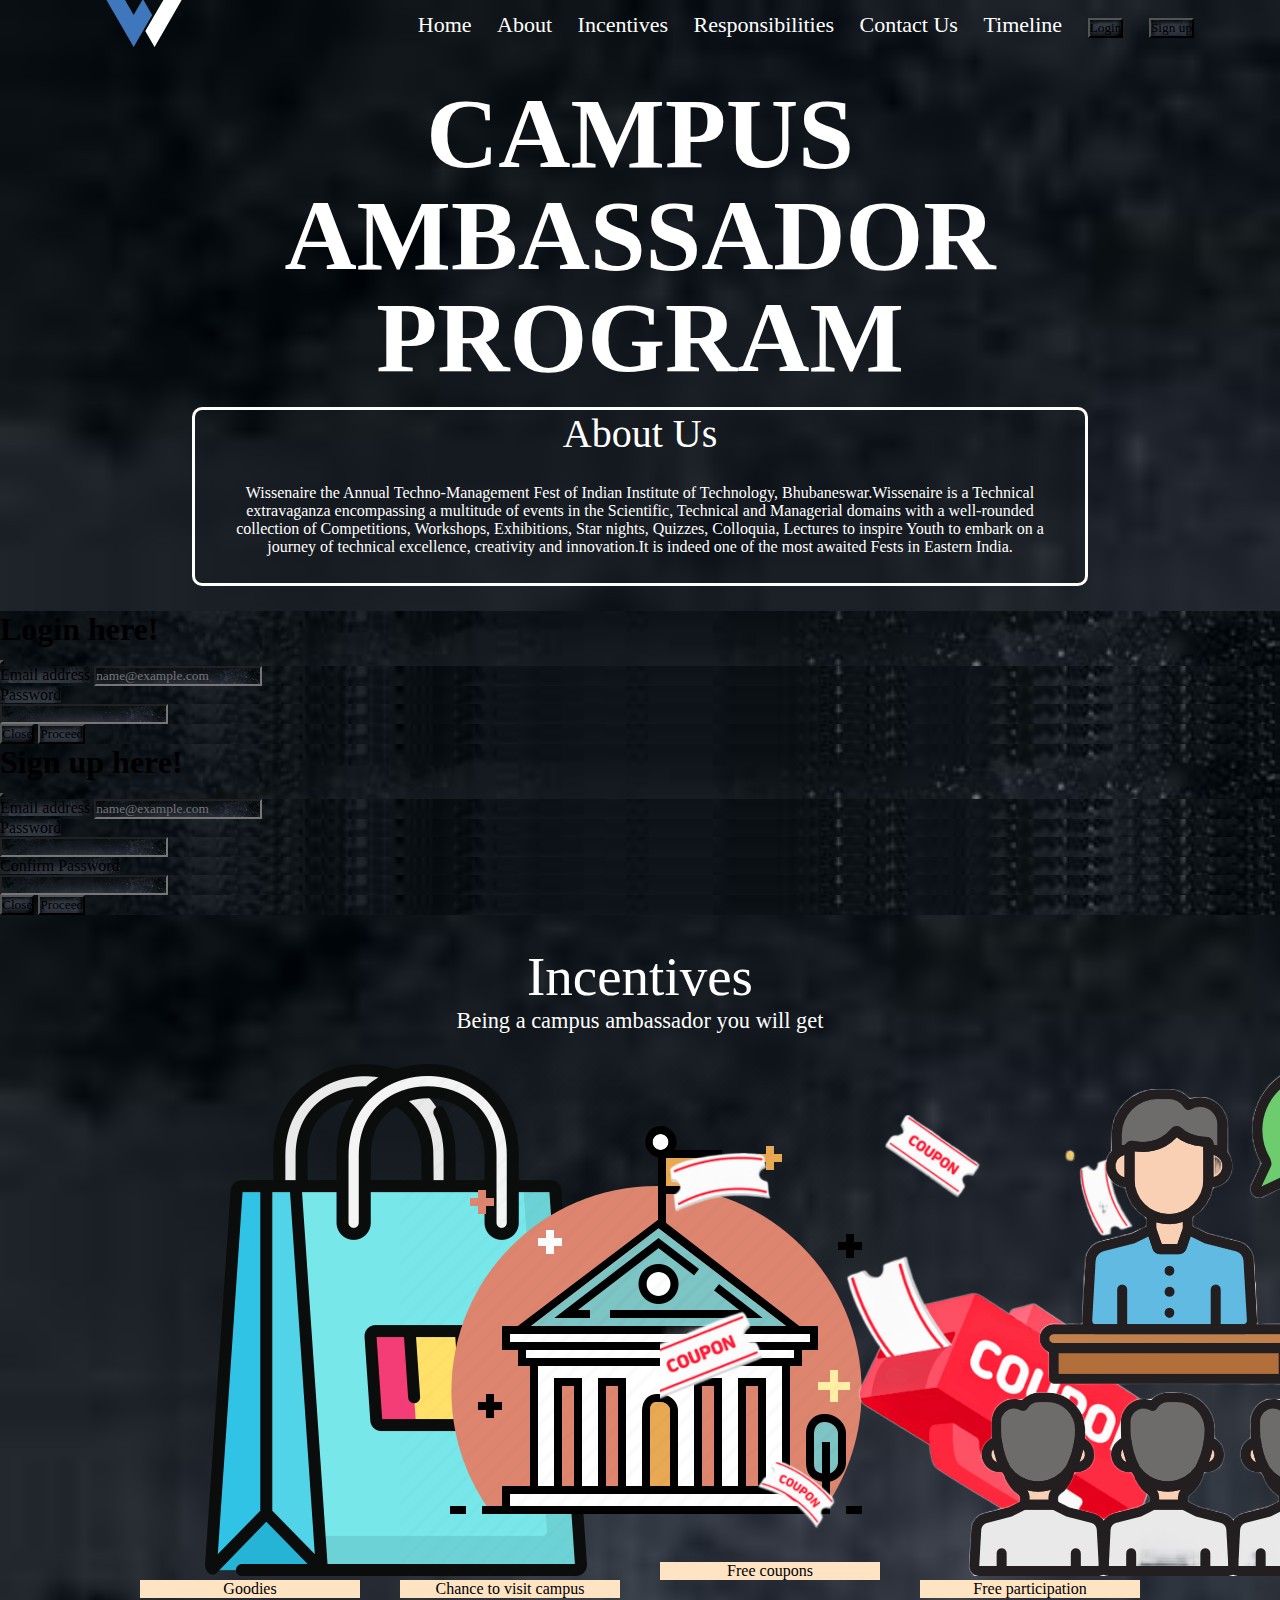
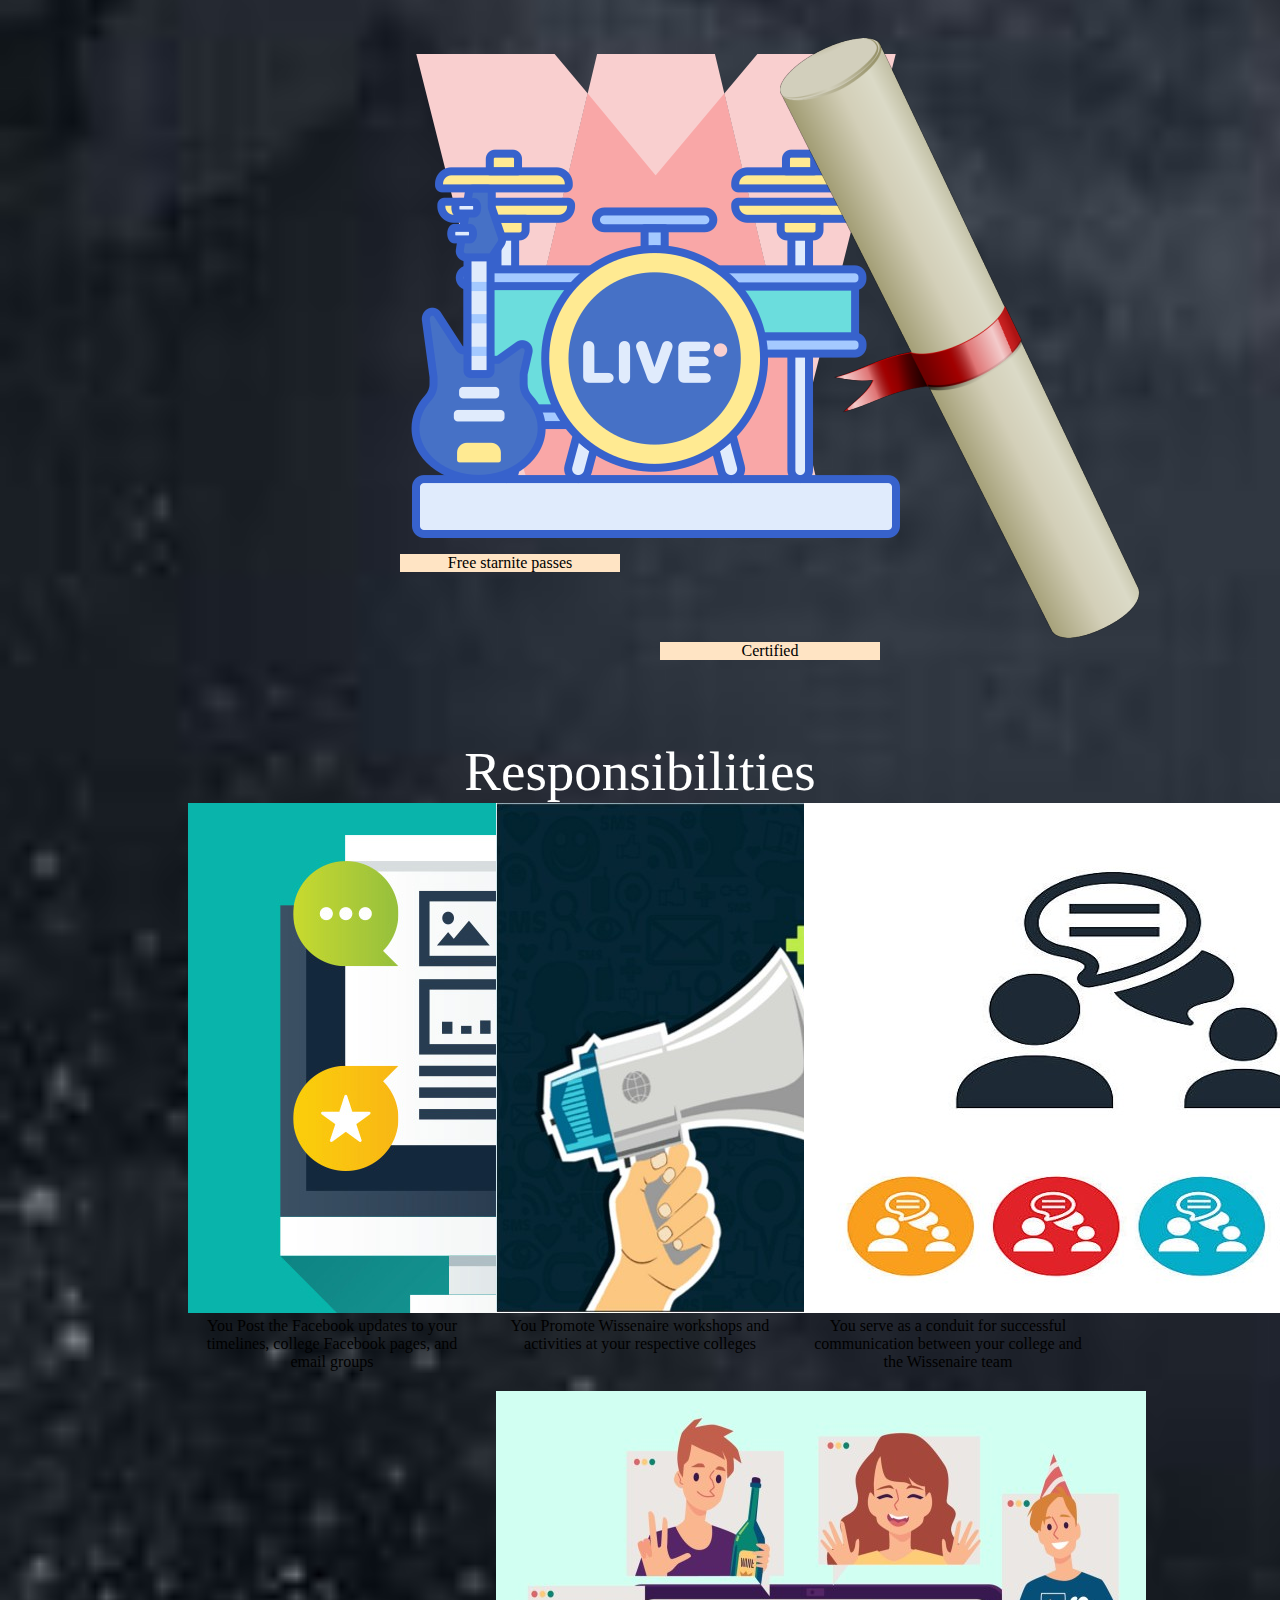
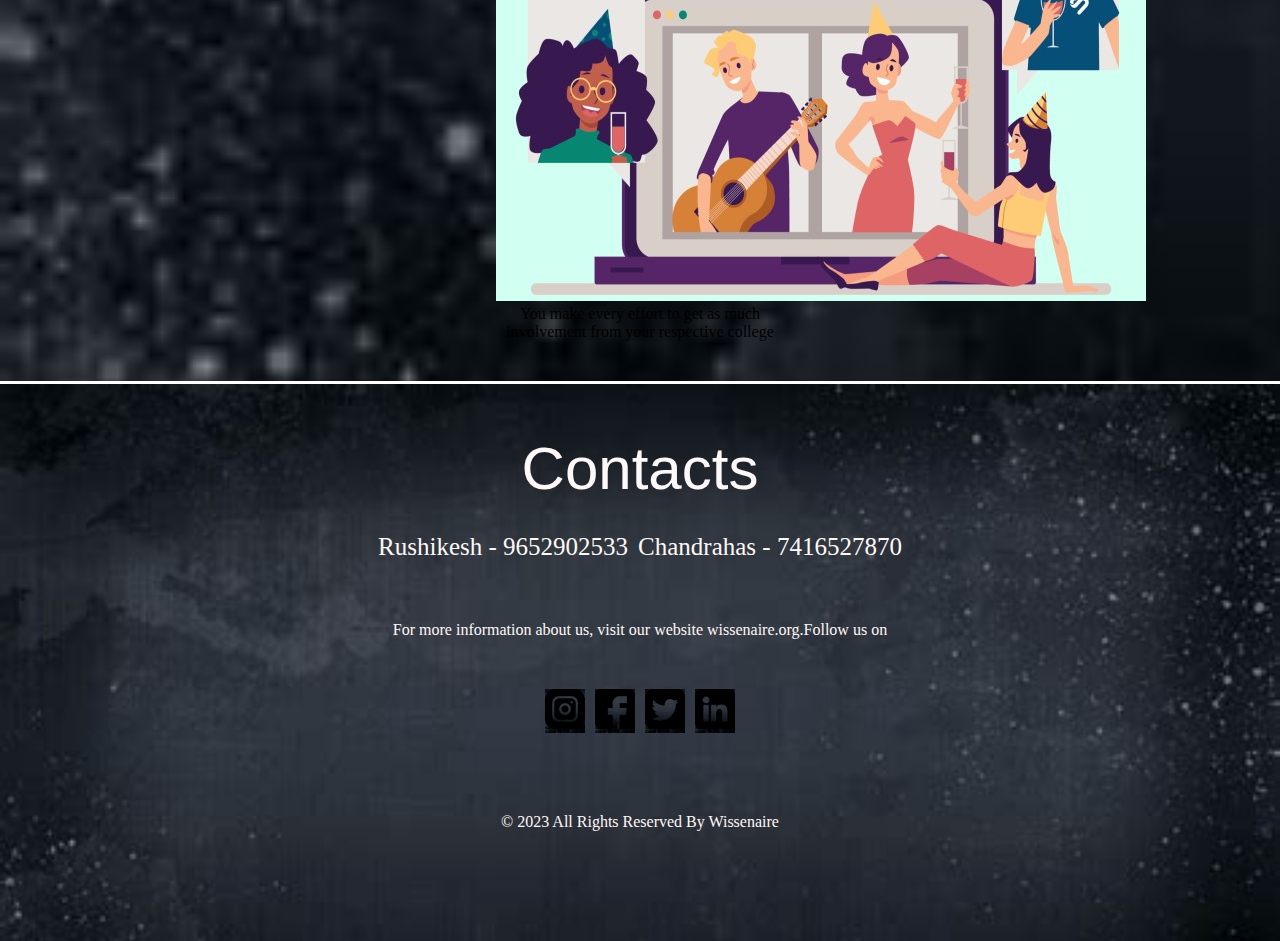
==== commit a9003b9d: "Update index.html" ====
--- a/index.html
+++ b/index.html
@@ -7,6 +7,7 @@
         <title>CA Wissenaire</title> 
         <link rel="stylesheet" href="style1.css">
         <link rel="stylesheet" href="script.js">
+        <link rel="icon" type="image/x-icon" href="favicon.png">
         <link href="https://cdn.jsdelivr.net/npm/bootstrap@5.3.0/dist/css/bootstrap.min.css" rel="stylesheet"
             integrity="sha384-9ndCyUaIbzAi2FUVXJi0CjmCapSmO7SnpJef0486qhLnuZ2cdeRhO02iuK6FUUVM" crossorigin="anonymous">
     </head>
@@ -37,8 +38,16 @@
     
                 <a href="#last" id="call" target="_parent">Contact Us</a>
                 <a href="timeline.html" target="_blank">Timeline</a>
-                <a href="#" id="login">Login</a>
-                <a href="#" class="Signup">Sign Up</a>
+                <a >
+                <button type="button" class="btn btn-light" data-bs-toggle="modal" data-bs-target="#exampleModal">
+                  Login
+                </button>
+              </a>
+              <a>
+                <button type="button" class="btn btn-light" data-bs-toggle="modal" data-bs-target="#staticBackdrop">
+                  Sign up
+                </button>
+              </a>
             </div>
         </nav>
         <div class="cap">
@@ -56,48 +65,66 @@
                     innovation.It is indeed one of the most awaited Fests in Eastern India.</p>
             </div>
         </div>
-        <div class="cap">
-            <p class="text" id="text1">CAMPUS</p>
-            <p class="text" id="text2">AMBASSADOR</p>
-            <p class="text" id="text3">PROGRAM</p>
-        </div>
-        <div class="about">
-            <div class="heading" id="about">About Us</div>
-            <div class="para">
-                <p>Wissenaire the Annual Techno-Management Fest of Indian Institute of Technology, Bhubaneswar.Wissenaire is
-                    a Technical extravaganza encompassing a multitude of events in the Scientific, Technical and Managerial
-                    domains with a well-rounded collection of Competitions, Workshops, Exhibitions, Star nights, Quizzes,
-                    Colloquia, Lectures to inspire Youth to embark on a journey of technical excellence, creativity and
-                    innovation.It is indeed one of the most awaited Fests in Eastern India.</p>
-            </div>
-        </div> <div class="cap">
-            <p class="text" id="text1">CAMPUS</p>
-            <p class="text" id="text2">AMBASSADOR</p>
-            <p class="text" id="text3">PROGRAM</p>
-        </div>
-        <div class="about">
-            <div class="heading" id="about">About Us</div>
-            <div class="para">
-                <p>Wissenaire the Annual Techno-Management Fest of Indian Institute of Technology, Bhubaneswar.Wissenaire is
-                    a Technical extravaganza encompassing a multitude of events in the Scientific, Technical and Managerial
-                    domains with a well-rounded collection of Competitions, Workshops, Exhibitions, Star nights, Quizzes,
-                    Colloquia, Lectures to inspire Youth to embark on a journey of technical excellence, creativity and
-                    innovation.It is indeed one of the most awaited Fests in Eastern India.</p>
-            </div>
-        </div> <div class="cap">
-            <p class="text" id="text1">CAMPUS</p>
-            <p class="text" id="text2">AMBASSADOR</p>
-            <p class="text" id="text3">PROGRAM</p>
-        </div>
-        <div class="about">
-            <div class="heading" id="about">About Us</div>
-            <div class="para">
-                <p>Wissenaire the Annual Techno-Management Fest of Indian Institute of Technology, Bhubaneswar.Wissenaire is
-                    a Technical extravaganza encompassing a multitude of events in the Scientific, Technical and Managerial
-                    domains with a well-rounded collection of Competitions, Workshops, Exhibitions, Star nights, Quizzes,
-                    Colloquia, Lectures to inspire Youth to embark on a journey of technical excellence, creativity and
-                    innovation.It is indeed one of the most awaited Fests in Eastern India.</p>
-            </div>
+        <!-- Modal -->
+<div class="modal fade" id="exampleModal" tabindex="-1" aria-labelledby="exampleModalLabel" aria-hidden="true">
+  <div class="modal-dialog">
+    <div class="modal-content">
+      <div class="modal-header">
+        <h1 class="modal-title fs-5" id="exampleModalLabel">Login here!</h1>
+        <button type="button" class="btn-close" data-bs-dismiss="modal" aria-label="Close"></button>
+      </div>
+      <div class="modal-body">
+        <div class="mb-3">
+          <label for="exampleFormControlInput1" class="form-label">Email address</label>
+          <input type="email" class="form-control" id="exampleFormControlInput1" placeholder="name@example.com">
+        </div>
+        <div class="mb-3 row">
+          <label for="inputPassword" class="col-sm-2 col-form-label">Password</label>
+          <div class="col-sm-10">
+            <input type="password" class="form-control" id="inputPassword">
+          </div>
+      </div>
+      <div class="modal-footer">
+        <button type="button" class="btn btn-secondary" data-bs-dismiss="modal">Close</button>
+        <button type="button" class="btn btn-primary">Proceed</button>
+      </div>
+    </div>
+  </div>
+</div>
+<!-- Button trigger modal -->
+
+
+<!-- Modal -->
+<div class="modal fade" id="staticBackdrop" data-bs-backdrop="static" data-bs-keyboard="false" tabindex="-1" aria-labelledby="staticBackdropLabel" aria-hidden="true">
+  <div class="modal-dialog">
+    <div class="modal-content">
+      <div class="modal-header">
+        <h1 class="modal-title fs-5" id="staticBackdropLabel">Sign up here!</h1>
+        <button type="button" class="btn-close" data-bs-dismiss="modal" aria-label="Close"></button>
+      </div>
+      <div class="modal-body">
+        <div class="mb-3">
+          <label for="exampleFormControlInput1" class="form-label">Email address</label>
+          <input type="email" class="form-control" id="exampleFormControlInput1" placeholder="name@example.com">
+        </div>
+        <div class="mb-3 row">
+          <label for="inputPassword" class="col-sm-2 col-form-label">Password</label>
+          <div class="col-sm-10">
+            <input type="password" class="form-control" id="inputPassword">
+          </div>
+          <div class="mb-3 row">
+            <label for="inputPassword" class="col-sm-2 col-form-label">Confirm Password</label>
+            <div class="col-sm-10">
+              <input type="password" class="form-control" id="inputPassword">
+            </div>
+      </div>
+      <div class="modal-footer">
+        <button type="button" class="btn btn-secondary" data-bs-dismiss="modal">Close</button>
+        <button type="button" class="btn btn-primary">Proceed</button>
+      </div>
+    </div>
+  </div>
+       
         </div><div class="container3" id="incentives">
             <div class="head">
                 Incentives
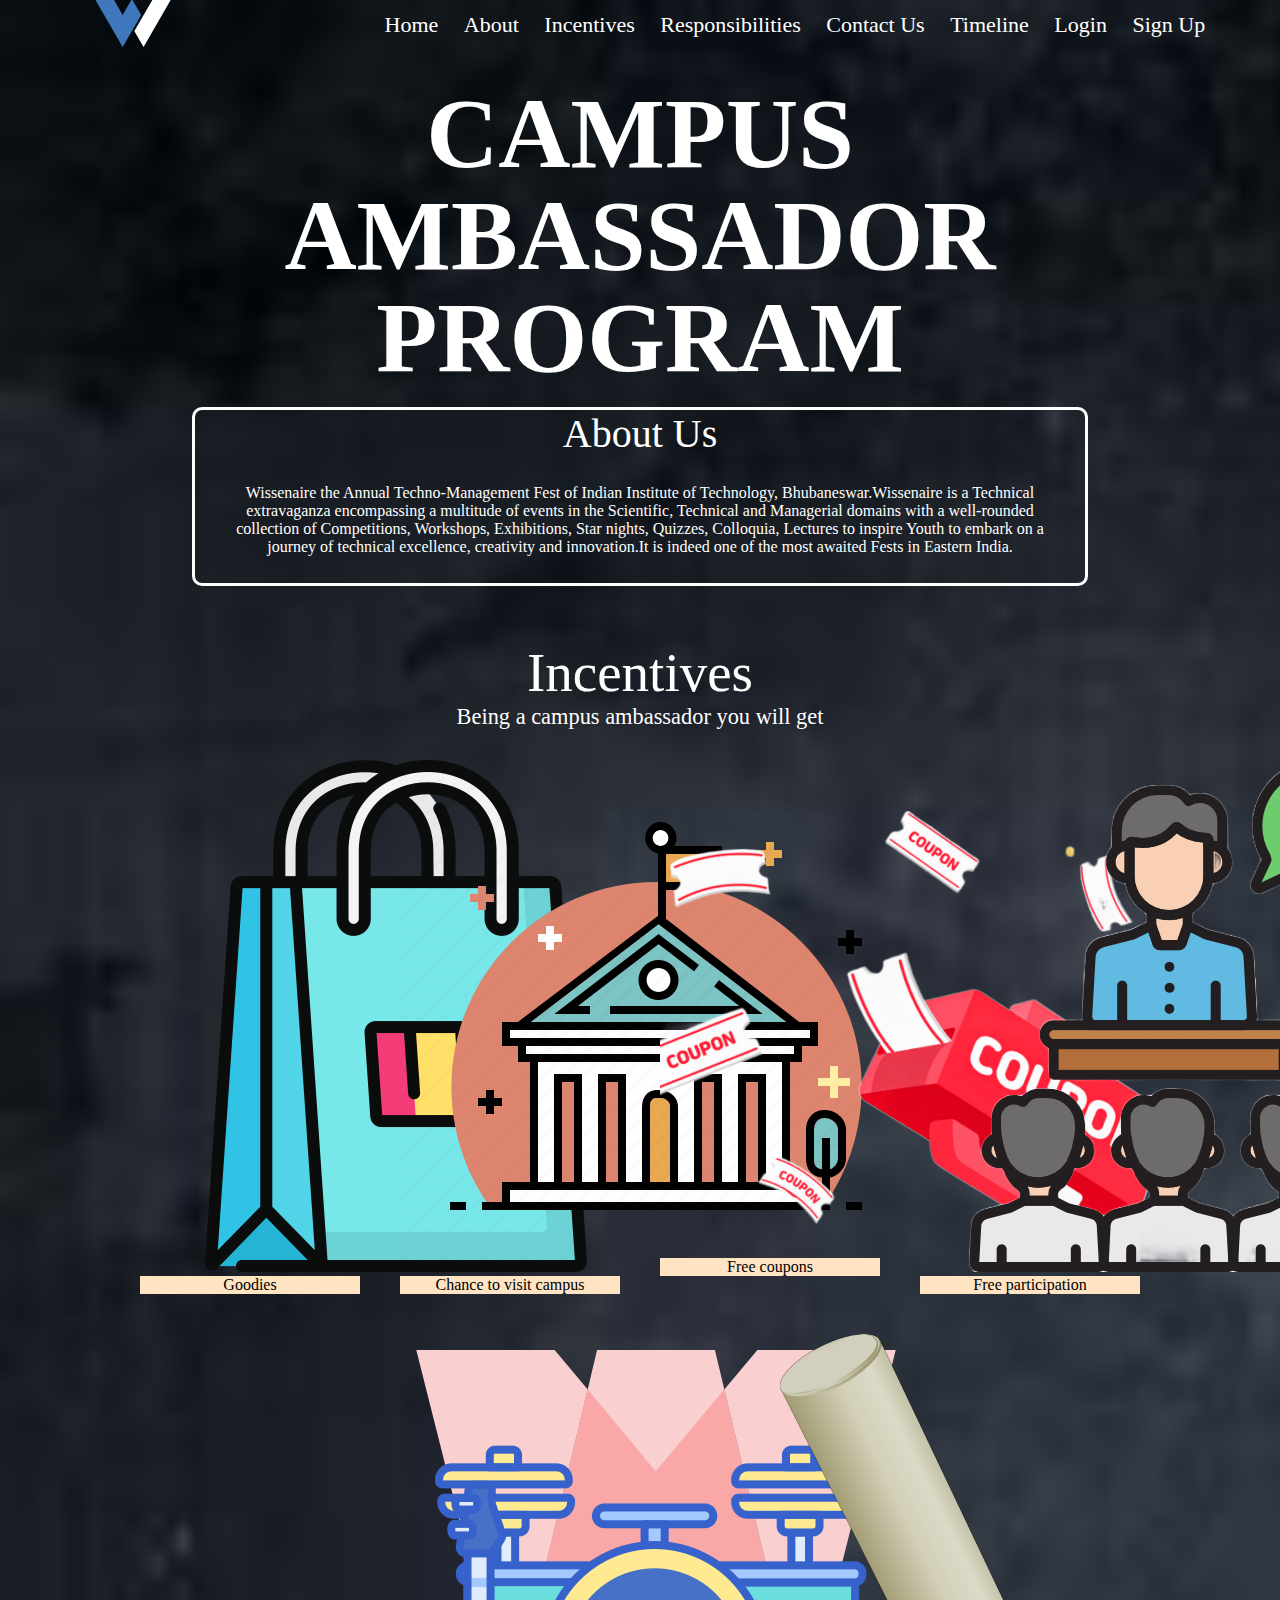
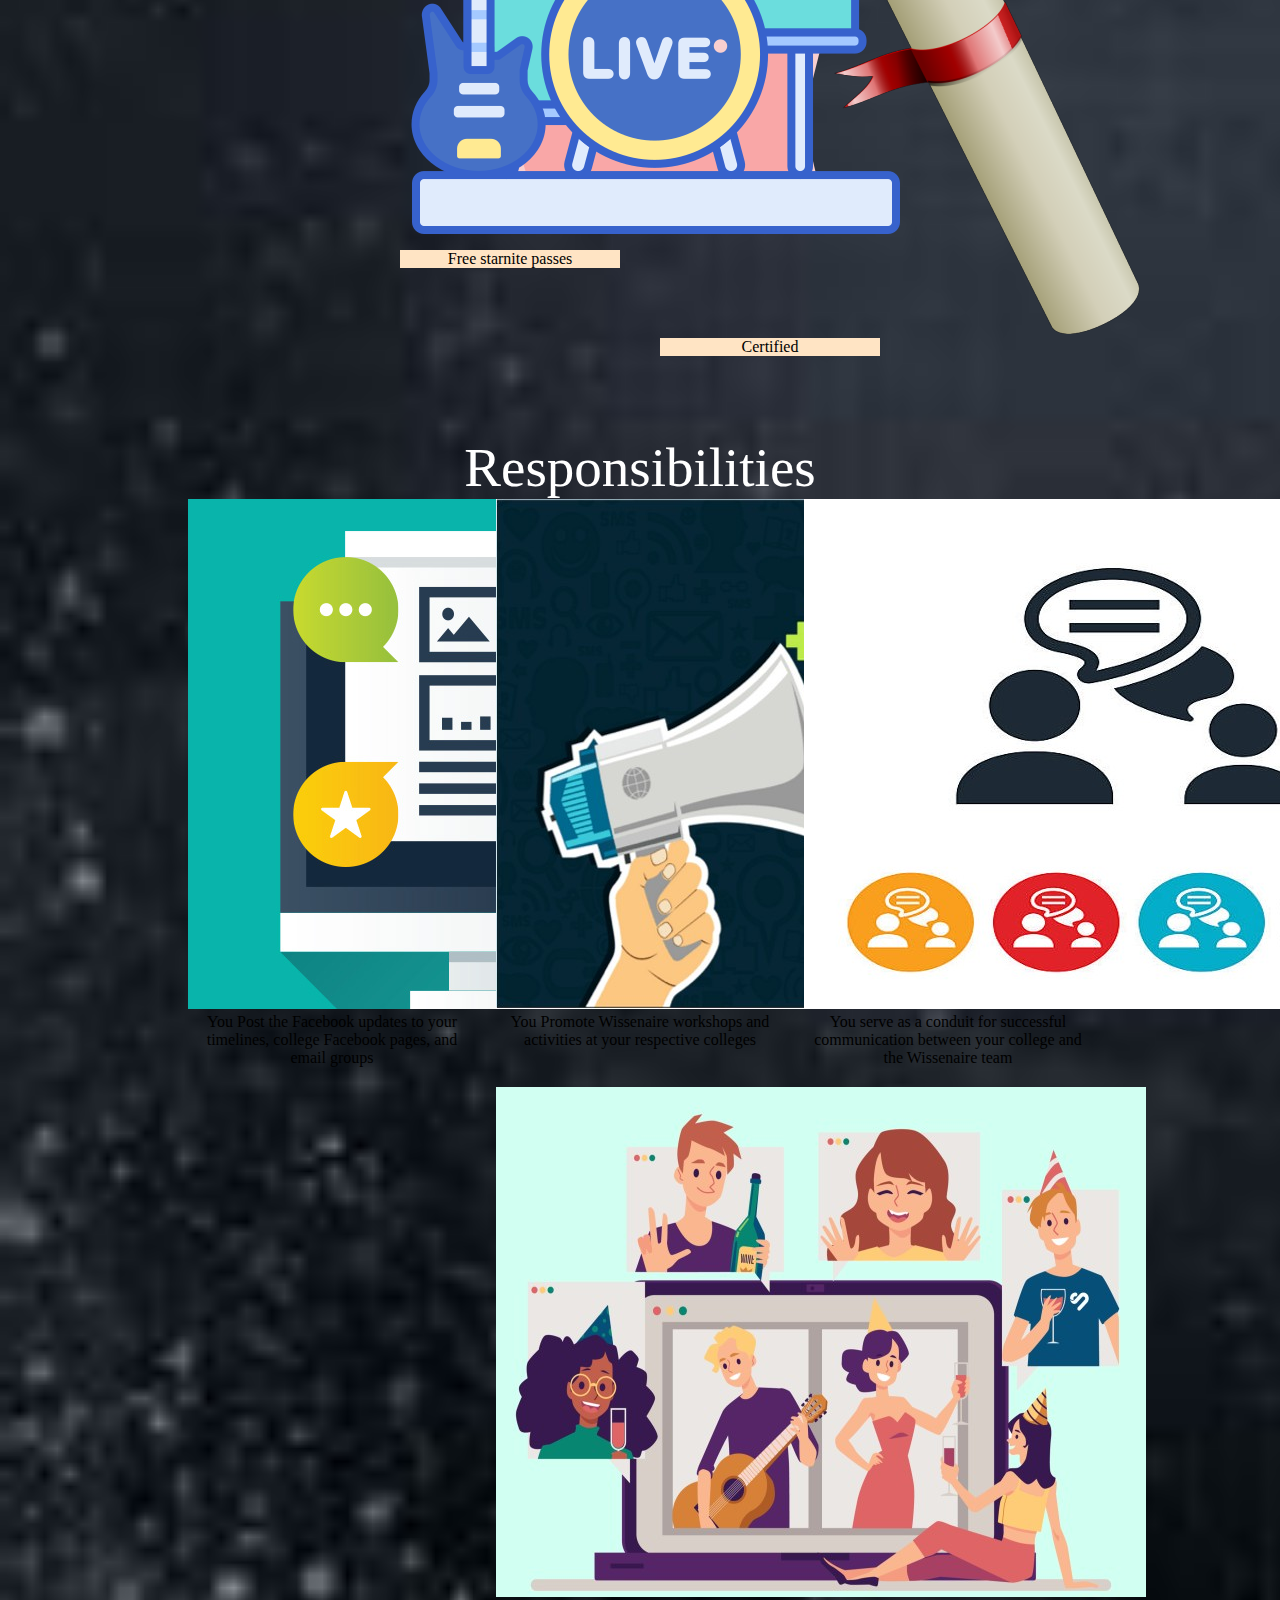
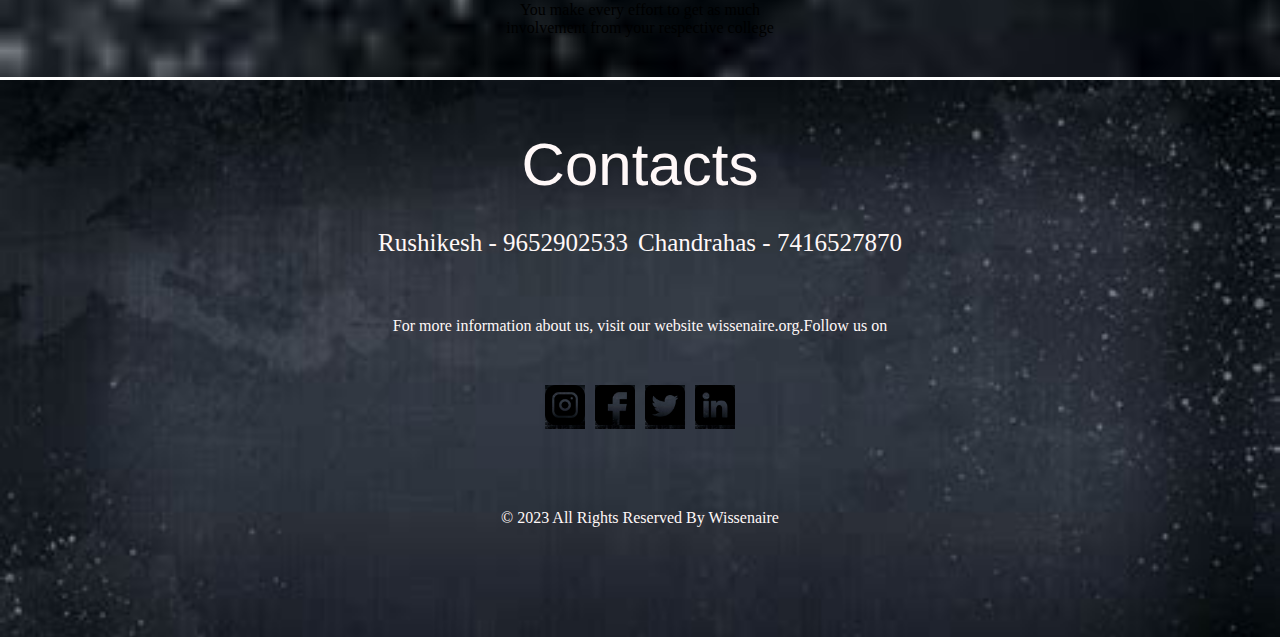
==== commit d367e911: "Update index.html" ====
--- a/index.html
+++ b/index.html
@@ -38,16 +38,8 @@
     
                 <a href="#last" id="call" target="_parent">Contact Us</a>
                 <a href="timeline.html" target="_blank">Timeline</a>
-                <a >
-                <button type="button" class="btn btn-light" data-bs-toggle="modal" data-bs-target="#exampleModal">
-                  Login
-                </button>
-              </a>
-              <a>
-                <button type="button" class="btn btn-light" data-bs-toggle="modal" data-bs-target="#staticBackdrop">
-                  Sign up
-                </button>
-              </a>
+                <a id="login">Login</a>
+                <a id="signUp">Sign Up</a>
             </div>
         </nav>
         <div class="cap">
@@ -65,65 +57,7 @@
                     innovation.It is indeed one of the most awaited Fests in Eastern India.</p>
             </div>
         </div>
-        <!-- Modal -->
-<div class="modal fade" id="exampleModal" tabindex="-1" aria-labelledby="exampleModalLabel" aria-hidden="true">
-  <div class="modal-dialog">
-    <div class="modal-content">
-      <div class="modal-header">
-        <h1 class="modal-title fs-5" id="exampleModalLabel">Login here!</h1>
-        <button type="button" class="btn-close" data-bs-dismiss="modal" aria-label="Close"></button>
-      </div>
-      <div class="modal-body">
-        <div class="mb-3">
-          <label for="exampleFormControlInput1" class="form-label">Email address</label>
-          <input type="email" class="form-control" id="exampleFormControlInput1" placeholder="name@example.com">
-        </div>
-        <div class="mb-3 row">
-          <label for="inputPassword" class="col-sm-2 col-form-label">Password</label>
-          <div class="col-sm-10">
-            <input type="password" class="form-control" id="inputPassword">
-          </div>
-      </div>
-      <div class="modal-footer">
-        <button type="button" class="btn btn-secondary" data-bs-dismiss="modal">Close</button>
-        <button type="button" class="btn btn-primary">Proceed</button>
-      </div>
-    </div>
-  </div>
-</div>
-<!-- Button trigger modal -->
-
-
-<!-- Modal -->
-<div class="modal fade" id="staticBackdrop" data-bs-backdrop="static" data-bs-keyboard="false" tabindex="-1" aria-labelledby="staticBackdropLabel" aria-hidden="true">
-  <div class="modal-dialog">
-    <div class="modal-content">
-      <div class="modal-header">
-        <h1 class="modal-title fs-5" id="staticBackdropLabel">Sign up here!</h1>
-        <button type="button" class="btn-close" data-bs-dismiss="modal" aria-label="Close"></button>
-      </div>
-      <div class="modal-body">
-        <div class="mb-3">
-          <label for="exampleFormControlInput1" class="form-label">Email address</label>
-          <input type="email" class="form-control" id="exampleFormControlInput1" placeholder="name@example.com">
-        </div>
-        <div class="mb-3 row">
-          <label for="inputPassword" class="col-sm-2 col-form-label">Password</label>
-          <div class="col-sm-10">
-            <input type="password" class="form-control" id="inputPassword">
-          </div>
-          <div class="mb-3 row">
-            <label for="inputPassword" class="col-sm-2 col-form-label">Confirm Password</label>
-            <div class="col-sm-10">
-              <input type="password" class="form-control" id="inputPassword">
-            </div>
-      </div>
-      <div class="modal-footer">
-        <button type="button" class="btn btn-secondary" data-bs-dismiss="modal">Close</button>
-        <button type="button" class="btn btn-primary">Proceed</button>
-      </div>
-    </div>
-  </div>
+         
        
         </div><div class="container3" id="incentives">
             <div class="head">
